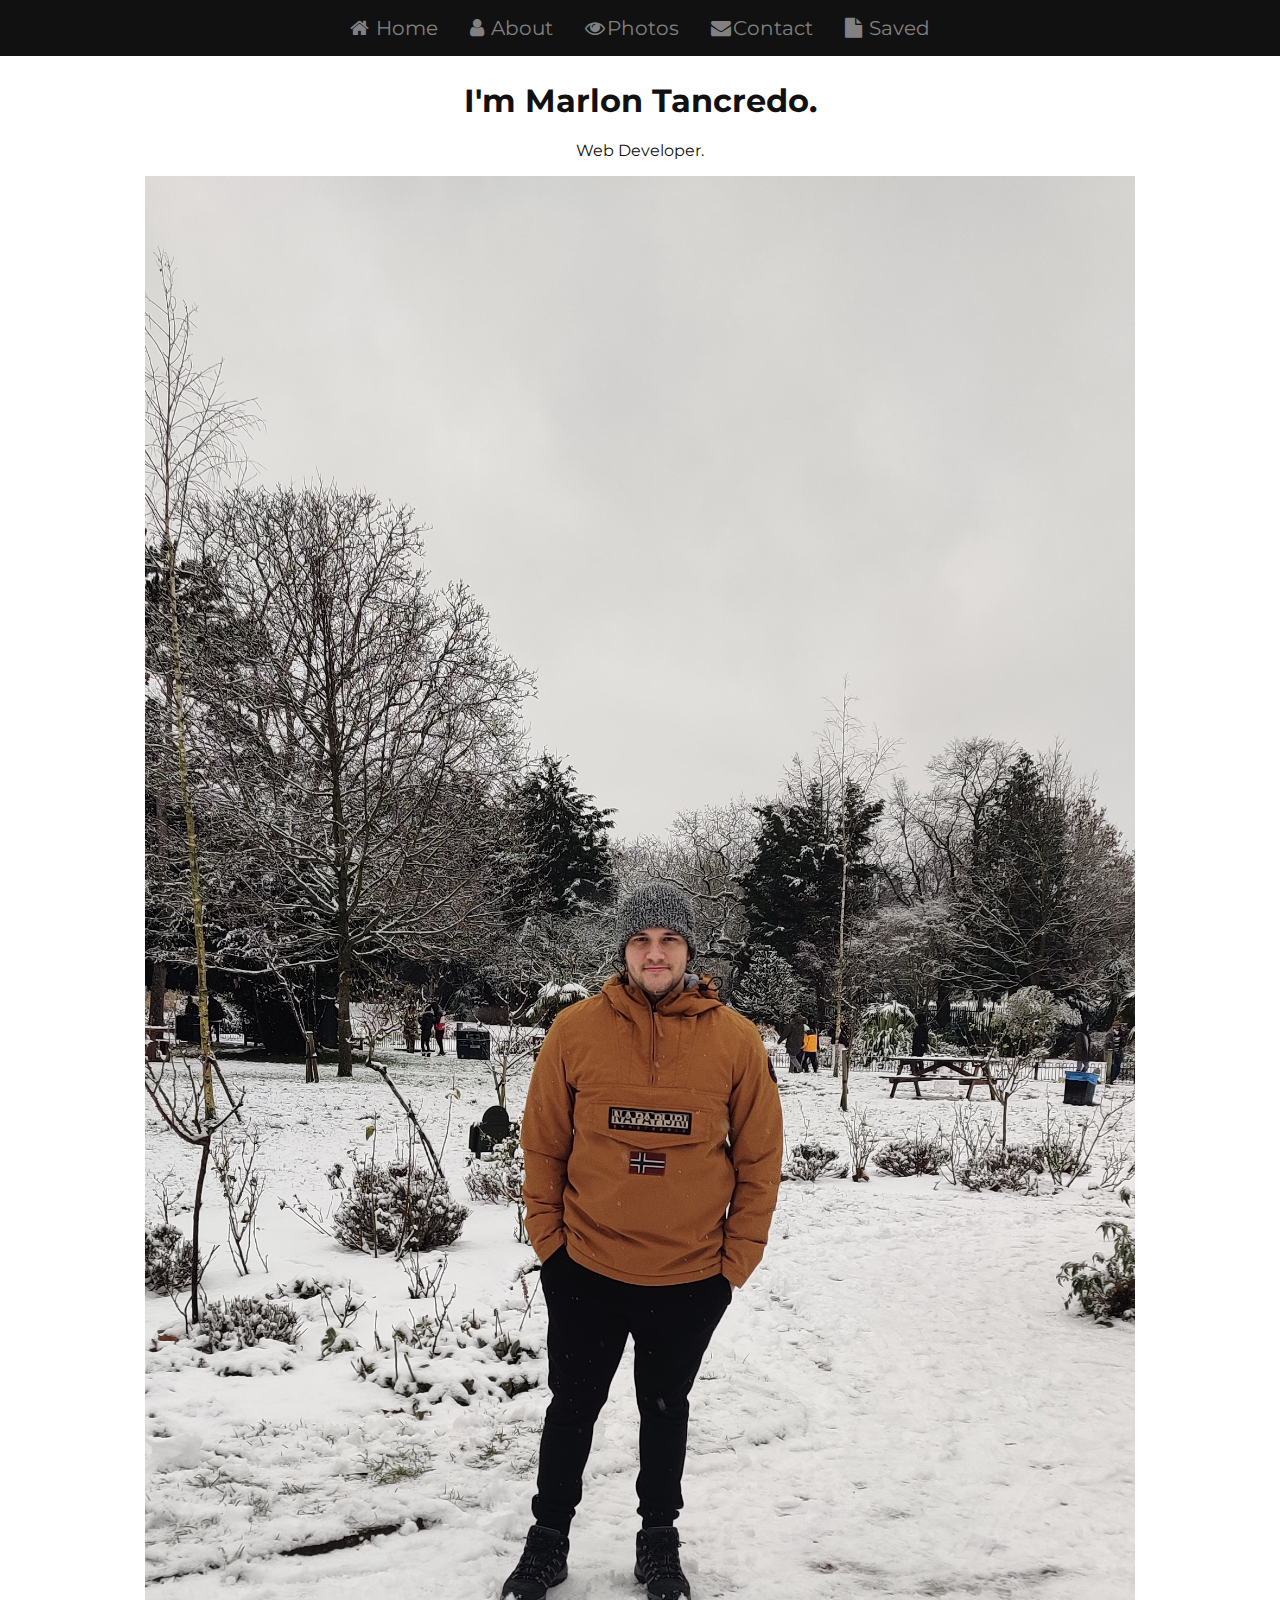
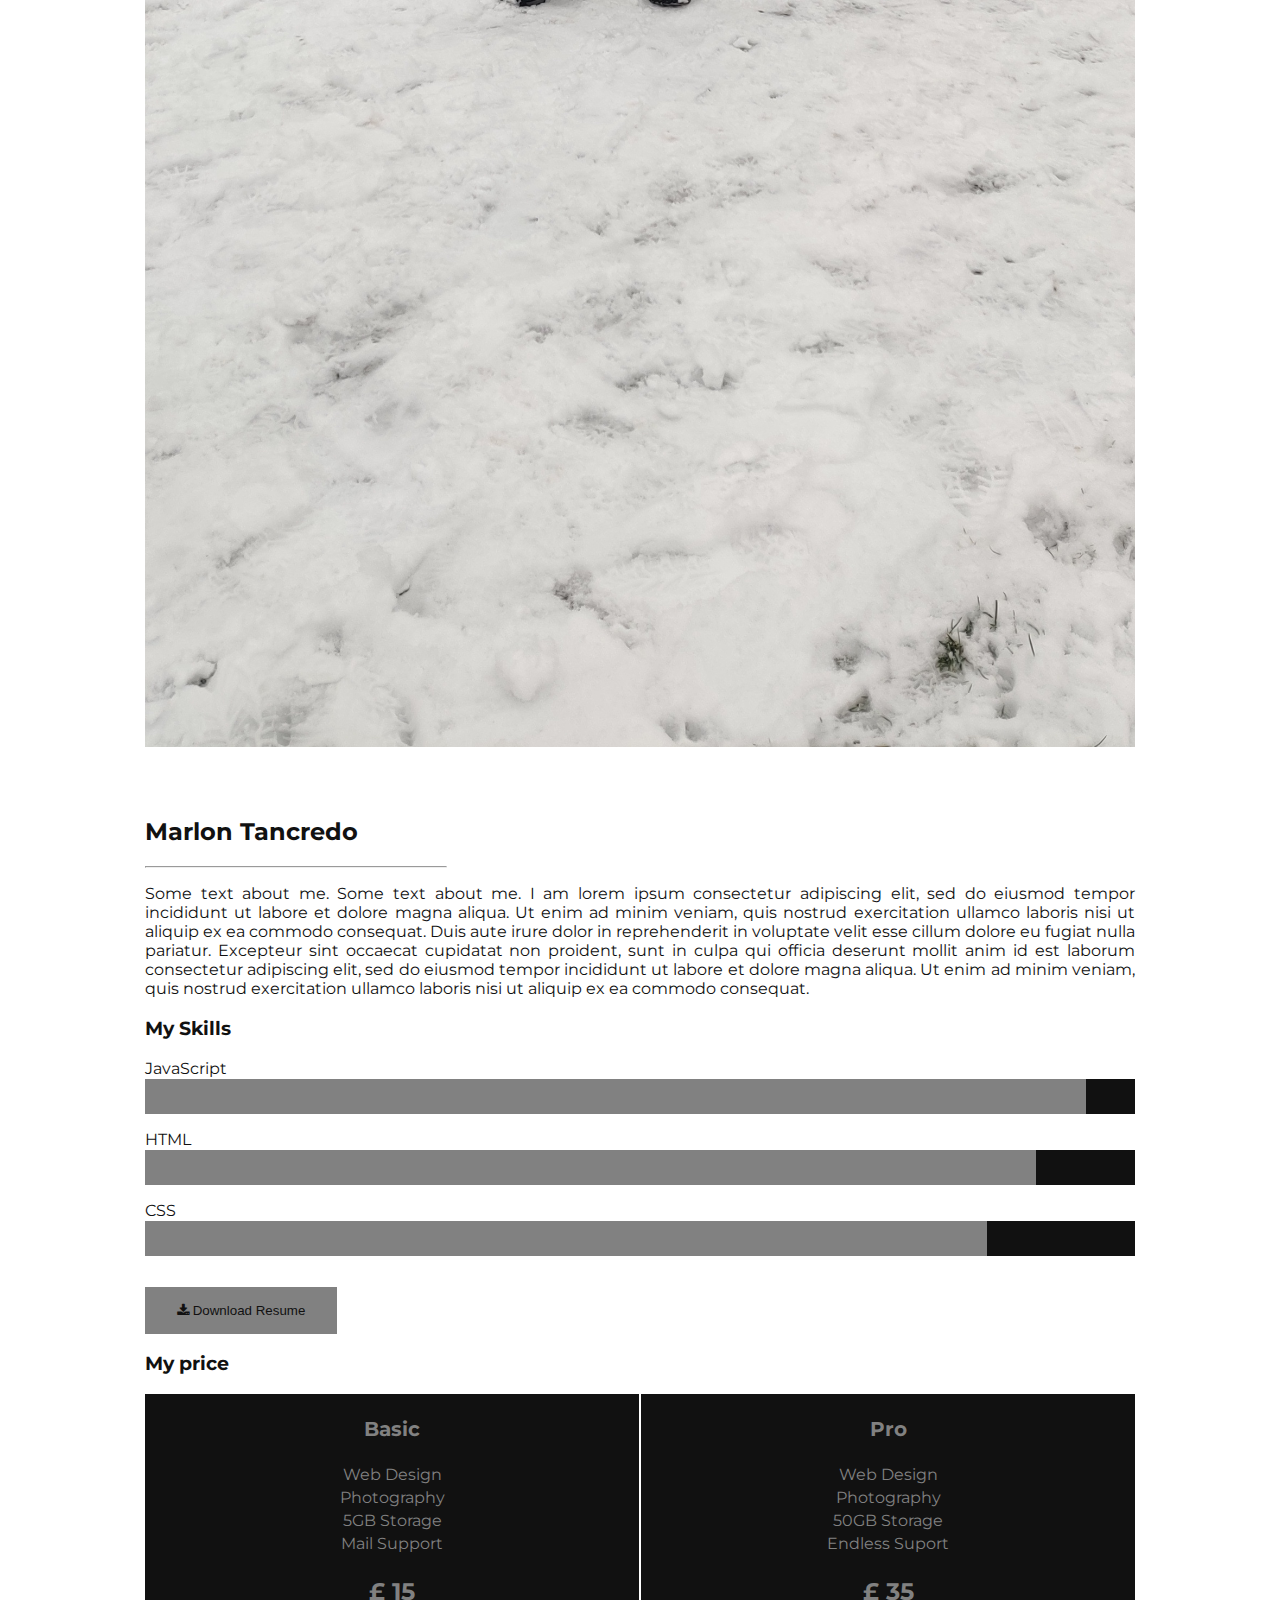
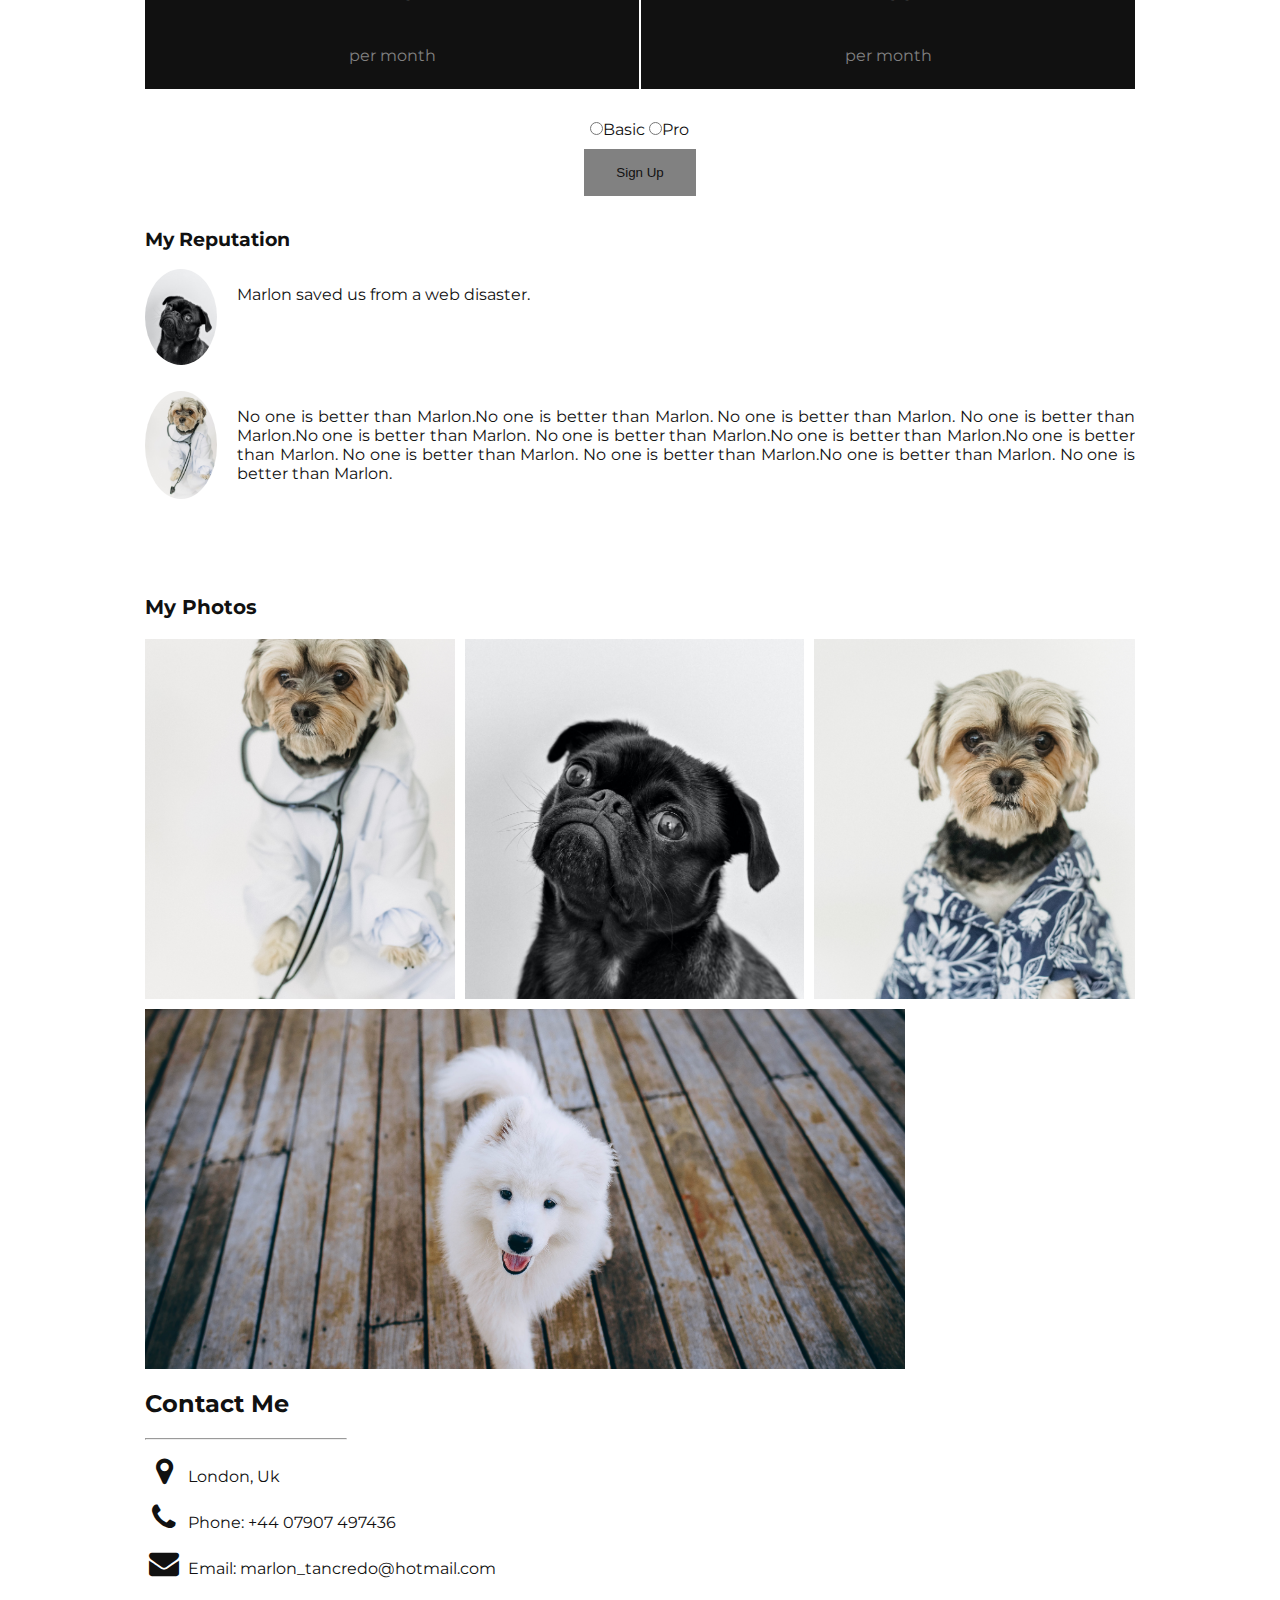
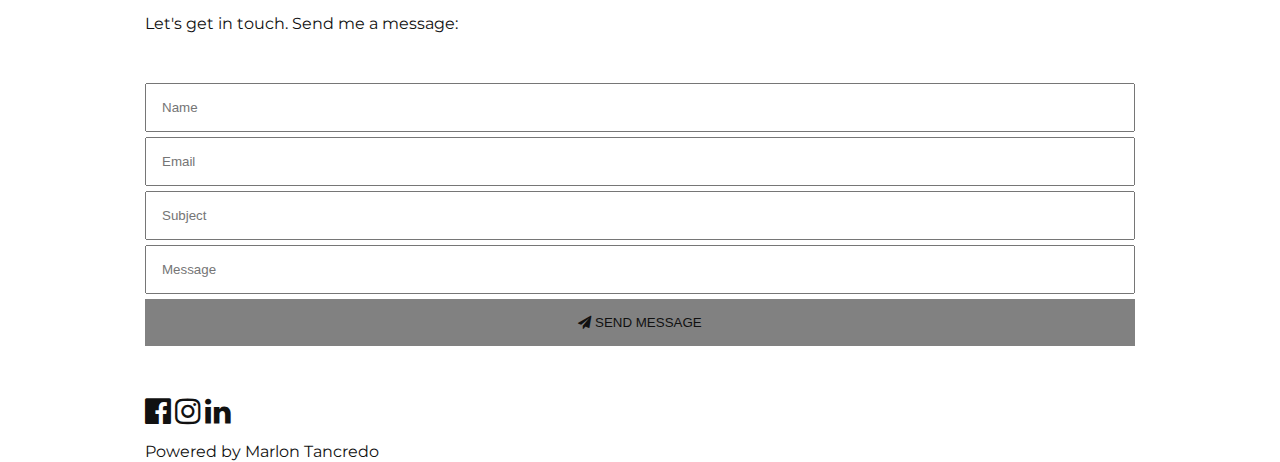
==== portfolio/pages/index.html @ 2046f6ae "organing project folders" ====
<!DOCTYPE html>
<html lang="en">
  <head>
    <title>Portifolio</title>
    <meta charset="UTF-8" />
    <meta name="viewport" content="width=device-width, initial-scale=1" />
    <link rel="stylesheet" href="../styles/styles.css" />
    <link
      rel="stylesheet"
      href="https://cdnjs.cloudflare.com/ajax/libs/font-awesome/4.7.0/css/font-awesome.min.css"
    />
  </head>
  <body class="dark-color">
    <!-- Nav Section -->
    <nav class="nav dark-background">
      <a class="grey-color" href="#"
        ><i class="fa fa-home"></i>
        Home
      </a>
      <a class="grey-color" href="#about"
        ><i class="fa fa-user"></i>
        About
      </a>
      <a class="grey-color" href="#photos"><i class="fa fa-eye"></i>Photos </a>
      <a class="grey-color" href="#contact"
        ><i class="fa fa-envelope"></i>Contact
      </a>
      <a class="grey-color" href="saved.html"
        ><i class="fa fa-file"></i>
        Saved
      </a>
    </nav>

    <!-- All aplication container -->
    <div class="container">
      <!-- Main content -->
      <div class="main" id="home">
        <!-- Header Section -->
        <header class="header">
          <h1 class="-font-size-h1">I'm Marlon Tancredo.</h1>
          <p>Web Developer.</p>
          <img src="../img/marlon.jpg" alt="marlon" />
        </header>

        <!-- About me Section -->
        <div id="about"></div>
        <div class="about">
          <h2 class="-font-size-h2">Marlon Tancredo</h2>
          <hr style="margin: 0; width: 300px" />
          <p>
            Some text about me. Some text about me. I am lorem ipsum consectetur
            adipiscing elit, sed do eiusmod tempor incididunt ut labore et
            dolore magna aliqua. Ut enim ad minim veniam, quis nostrud
            exercitation ullamco laboris nisi ut aliquip ex ea commodo
            consequat. Duis aute irure dolor in reprehenderit in voluptate velit
            esse cillum dolore eu fugiat nulla pariatur. Excepteur sint occaecat
            cupidatat non proident, sunt in culpa qui officia deserunt mollit
            anim id est laborum consectetur adipiscing elit, sed do eiusmod
            tempor incididunt ut labore et dolore magna aliqua. Ut enim ad minim
            veniam, quis nostrud exercitation ullamco laboris nisi ut aliquip ex
            ea commodo consequat.
          </p>

          <!-- My skills Section -->
          <div class="my-skills">
            <h3 class="-font-size-h3">My Skills</h3>
            <p>JavaScript</p>
            <div class="dark-background">
              <div
                class="grey-background"
                style="height: 35px; width: 95%"
              ></div>
            </div>
            <p>HTML</p>
            <div class="dark-background">
              <div
                class="grey-background"
                style="height: 35px; width: 90%"
              ></div>
            </div>
            <p>CSS</p>
            <div class="dark-background">
              <div
                class="grey-background"
                style="height: 35px; width: 85%"
              ></div>
            </div>
          </div>
          <div>
            <button class="button dark-grey-button">
              <i class="fa fa-download"></i> Download Resume
            </button>
          </div>
          <h3 class="-font-size-h3">My price</h3>

          <!-- My Price Section -->
          <div class="my-price-container">
            <table class="my-price dark-background grey-color">
              <tr>
                <td><h3 class="font-size-h3">Basic</h3></td>
              </tr>
              <tr>
                <td>Web Design</td>
              </tr>
              <tr>
                <td>Photography</td>
              </tr>
              <tr>
                <td>5GB Storage</td>
              </tr>
              <tr>
                <td>Mail Support</td>
              </tr>
              <tr>
                <td><h2 class="-font-size-h2">£ 15</h2></td>
              </tr>
              <tr>
                <td><p>per month</p></td>
              </tr>
            </table>
            <table class="my-price dark-background grey-color">
              <tr>
                <td><h3 h3 class="font-size-h3">Pro</h3></td>
              </tr>
              <tr>
                <td>Web Design</td>
              </tr>
              <tr>
                <td>Photography</td>
              </tr>
              <tr>
                <td>50GB Storage</td>
              </tr>
              <tr>
                <td>Endless Suport</td>
              </tr>
              <tr>
                <td><h2 class="-font-size-h2">£ 35</h2></td>
              </tr>
              <tr>
                <td><p>per month</p></td>
              </tr>
            </table>
          </div>
          <div class="form-container">
            <div>
              <form target="_blank" action="/action_page.php">
                <input type="radio" name="fav-language" /><label for="basic"
                  >Basic</label
                >
                <input type="radio" name="fav-language" /><label for="pro"
                  >Pro</label
                >
                <div>
                  <button class="button dark-grey-button" type="submit">
                    Sign Up
                  </button>
                </div>
              </form>
            </div>
          </div>

          <!-- My reputation Section -->
          <div class="my-reputation">
            <h3 class="-font-size-h3">My Reputation</h3>
            <div class="my-reputation-comments">
              <div>
                <img src="../img/pug.jpg" alt="dog" />
              </div>
              <div>
                <p>Marlon saved us from a web disaster.</p>
              </div>
            </div>
            <div class="my-reputation-comments">
              <div>
                <img src="../img/dog-doctor.jpg" alt="dog" />
              </div>
              <div>
                <p>
                  No one is better than Marlon.No one is better than Marlon. No
                  one is better than Marlon. No one is better than Marlon.No one
                  is better than Marlon. No one is better than Marlon.No one is
                  better than Marlon.No one is better than Marlon. No one is
                  better than Marlon. No one is better than Marlon.No one is
                  better than Marlon. No one is better than Marlon.
                </p>
              </div>
            </div>
          </div>

          <!-- Photos Section -->
          <div id="photos"></div>
          <div class="my-photos">
            <h3 class="font-size-h3">My Photos</h3>
            <ul>
              <li>
                <img src="../img/dog-doctor.jpg" alt="" />
              </li>
              <li>
                <img src="../img/pug.jpg" alt="" />
              </li>
              <li>
                <img src="../img/t-shirt-dog.jpg" alt="" />
              </li>
              <li>
                <img src="../img/white-dog.jpg" alt="" />
              </li>
              <li>
                <img src="../img/birthday-dog.jpg" alt="" />
              </li>
            </ul>
          </div>

          <!-- Contact Section -->
          <div id="contact">
            <h2 class="-font-size-h2">Contact Me</h2>
            <hr style="margin: 0; width: 200px" />
            <div>
              <p>
                <i class="fa fa-map-marker fa-fw" id="location"></i>
                London, Uk
              </p>
              <p>
                <i class="fa fa-phone fa-fw" id="phone"></i>
                Phone: +44 07907 497436
              </p>
              <p>
                <i class="fa fa-envelope fa-fw" id="email"> </i>
                Email: marlon_tancredo@hotmail.com
              </p>
            </div>
            <br />
            <p>Let's get in touch. Send me a message:</p>

            <!-- Form Contact Section -->
            <form
              class="contact-form"
              action="/action_page.php"
              target="_blank"
            >
              <input type="text" placeholder="Name" required name="Name" />

              <input type="text" placeholder="Email" required name="Email" />

              <input
                type="text"
                placeholder="Subject"
                required
                name="Subject"
              />

              <input
                type="text"
                placeholder="Message"
                required
                name="Message"
              />
              <button class="button dark-grey-button" type="submit">
                <i class="fa fa-paper-plane"></i> SEND MESSAGE
              </button>
            </form>
          </div>

          <!-- Footer -->
          <footer>
            <a
              target="_blank"
              class="dark-color"
              href="https://www.facebook.com/marlon.tancredo.juliana.arimura/"
              ><i class="fa fa-facebook-official" id="facebook"></i
            ></a>
            <a
              target="_blank"
              class="dark-color"
              href="https://www.instagram.com/marlontancredo/?hl=en"
              ><i class="fa fa-instagram" id="instagram"></i
            ></a>
            <a
              target="_blank"
              class="dark-color"
              href="https://www.linkedin.com/in/daks-marlon-tancredo-15a740145/"
              ><i class="fa fa-linkedin" id="linkedin"></i
            ></a>
            <!-- <i class="fa fa-snapchat "></i> -->
            <!-- <i class="fa fa-pinterest-p "></i> -->
            <!-- <i class="fa fa-twitter "></i> -->
            <p>
              Powered by
              <a
                class="dark"
                href="https://github.com/MarlonTancredo"
                target="_blank"
                >Marlon Tancredo</a
              >
            </p>
          </footer>
        </div>
      </div>
    </div>
    <script type="text/javascript" src="./main.js"></script>
  </body>
</html>
---- portfolio/styles/styles.css ----
@import url("https://fonts.googleapis.com/css?family=Montserrat"); /*Use this for font-family*/

body {
  font-family: "Montserrat", sans-serif;
  margin: 0;
}

ul {
  list-style-type: none;
  padding-left: 0;
}

a {
  text-decoration: none;
}

/*Media query*/
@media only screen and (max-width: 630px) {
  .grey-color i {
    display: none;
  }
}

/* Font sizes*/

.font-size-h1 {
  font-size: 64px;
}

.font-size-h2 {
  font-size: 32px;
}

.font-size-h3 {
  font-size: 20px;
}

/* Styled button*/

.button {
  border: none;
  padding: 16px 32px;
  margin-top: 30px;
}

/* Container of all aplication*/

.container {
  display: flex;
  flex-direction: column;
  max-width: 1000px;
  margin-left: auto;
  margin-right: auto;
}

/* Main content*/

.main {
  display: flex;
  flex-direction: column;
  max-width: 1000px;
  margin-left: 5px;
  margin-right: 5px;
}

/*Nav*/

.nav {
  display: flex;
  flex-direction: row;
  width: 100%;
  position: fixed;
  top: 0;
  padding-top: 10px;
  padding-bottom: 10px;
  justify-content: center;
}

.nav a {
  margin-right: 10px;
  margin-left: 10px;
  padding: 6px 6px 6px 6px;
  text-decoration: none;
  font-size: 20px;
}

.nav i {
  margin-right: 2px;
}

/*Header*/

.header {
  margin-top: 60px;
  display: flex;
  flex-direction: column;
  width: auto;
  text-align: center;
}

.header h1 {
  margin-bottom: 5px;
  margin-left: auto;
  margin-right: auto;
}

.header img {
  height: auto;
  max-width: 100%;
}

/*About*/

.about {
  margin-top: 50px;
  max-width: auto;
}

.about p {
  text-align: justify;
  margin-bottom: 1px;
}

.about div {
  margin-bottom: 1px;
}

/*My price*/

.my-price-container {
  justify-content: center;
  max-width: 1000px;
  display: flex;
  flex-direction: row;
  gap: 2px;
  text-align: center;
  padding-bottom: 10px;
}

.my-price {
  width: 50%;
  text-align: center;
  justify-content: center;
  padding-bottom: 20px;
}

.my-price p {
  text-align: center;
}

/*Form*/

.form-container {
  display: flex;
  flex-direction: row;
  justify-content: center;
  text-align: center;
  padding-top: 20px;
}

.form-container button {
  margin: 10px;
}

.form-container input {
  margin: 0;
}

/* My reputaion*/

.my-reputation {
  margin-right: auto;
  margin-left: auto;
  display: flex;
  flex-direction: column;
}

.my-reputation-comments {
  max-width: 1000px;
  display: flex;
  flex-direction: row;
  text-align: justify;
}

.my-reputation img {
  width: 8vh;
  border-radius: 50%;
  margin-right: 20px;
  margin-bottom: 20px;
}

.my-reputation p {
  max-height: 80px;
  overflow: hidden;
}

/* My photos*/

.my-photos {
  margin-top: 70px;
  margin-left: auto;
  margin-right: auto;
  max-width: 1000px;
}

.my-photos ul {
  display: flex;
  flex-wrap: wrap;
  gap: 10px 10px;
}

.my-photos li {
  height: 40vh;
  flex-grow: 1;
}

.my-photos img {
  max-height: 100%;
  min-width: 100%;
  object-fit: cover;
  vertical-align: bottom;
}

/*Contact*/

.contact {
  margin-left: auto;
  margin-right: auto;
}

.contact div {
  max-width: 1000px;
}

.contact-form {
  max-width: 1000px;
  display: flex;
  flex-direction: column;
  margin-top: 50px;
  margin-bottom: 50px;
}

.contact-form input {
  padding: 15px;
  margin-bottom: 5px;
}

.contact-form button {
  margin-top: 0px;
}

/* Sizes */

#phone {
  font-size: 30px;
}

#location {
  font-size: 30px;
}

#email {
  font-size: 30px;
}

#facebook {
  font-size: 30px;
  cursor: pointer;
}

#instagram {
  font-size: 30px;
}

#linkedin {
  font-size: 30px;
}

/* Colors*/

.nav a:hover {
  color: #818181ae;
}

.dark-grey-button {
  color: #111;
  background-color: #818181;
}

.dark-grey-button:hover {
  background-color: #818181ae;
  cursor: pointer;
}

.dark-background {
  background-color: #111;
}

.grey-background {
  background-color: #818181;
}

.dark-color {
  color: #111;
}

.grey-color {
  color: #818181;
}

.dark {
  color: #111;
}

.dark:hover {
  color: #818181;
}
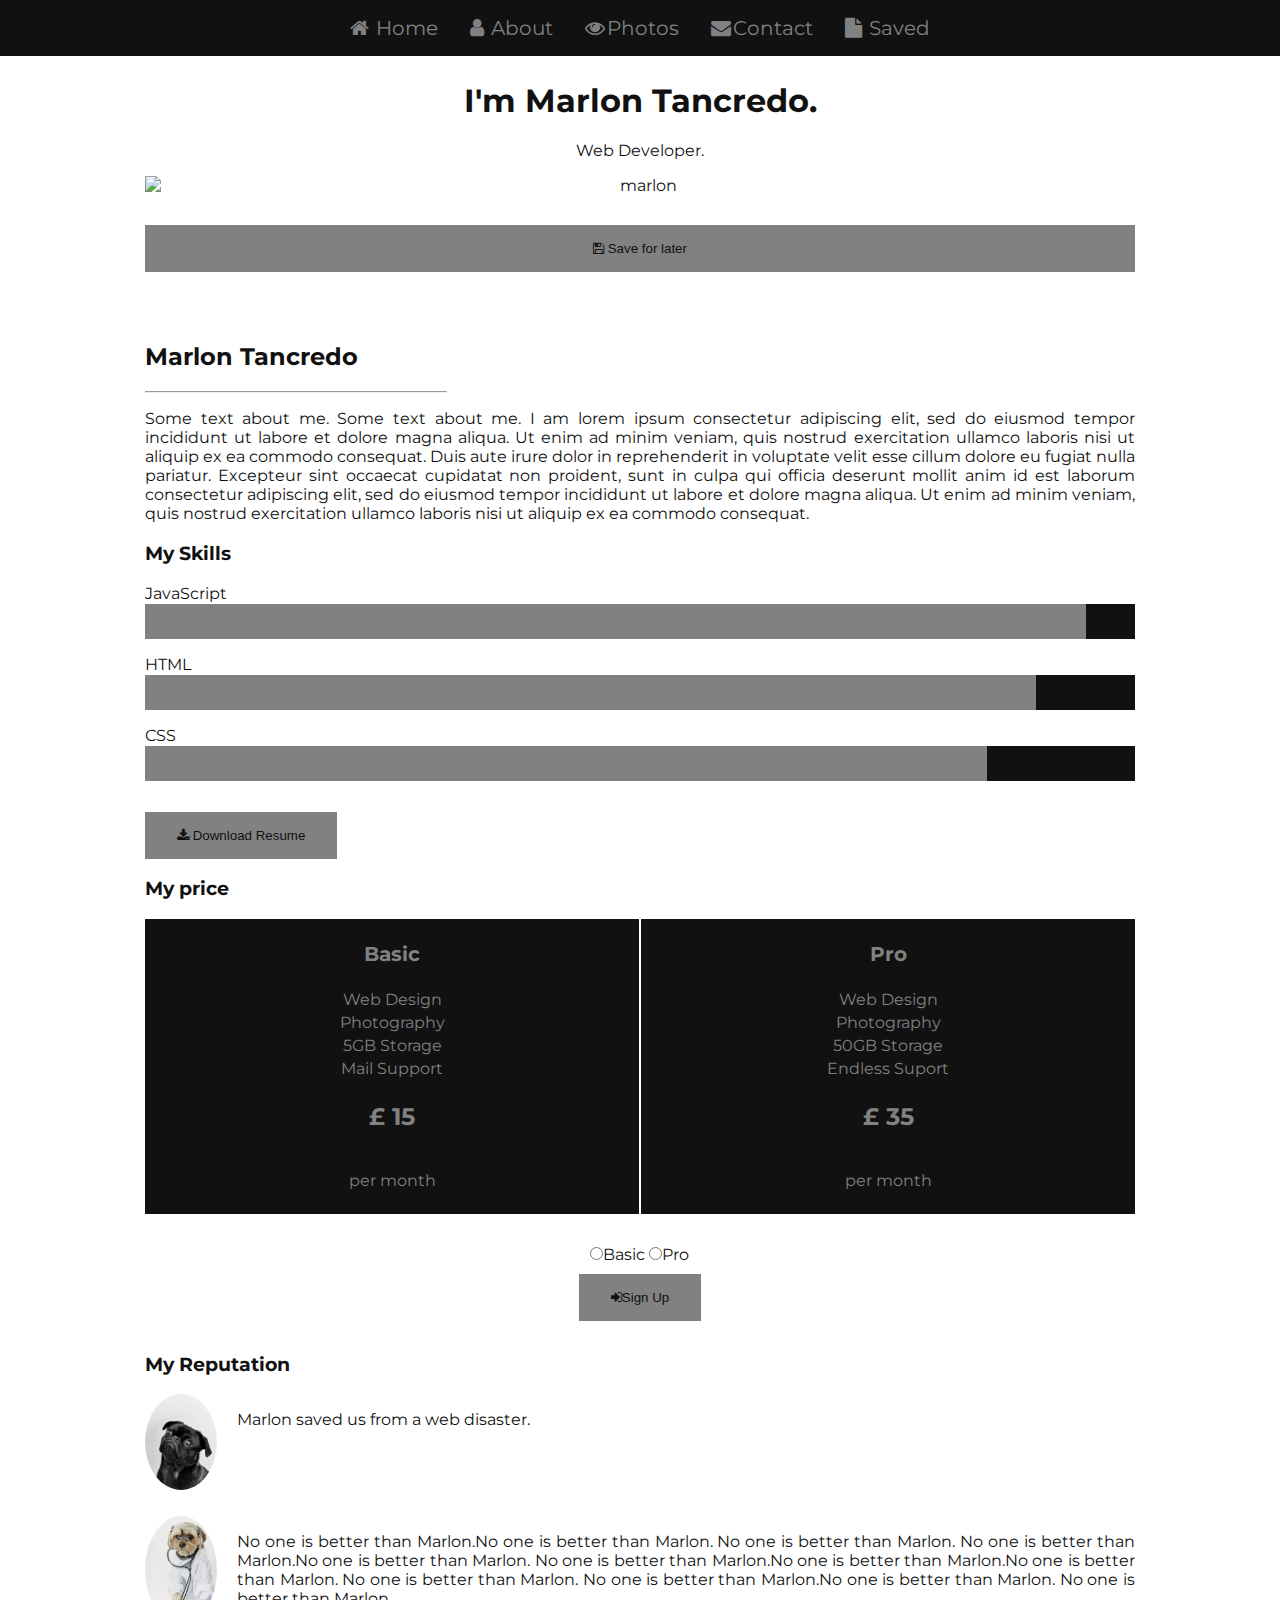
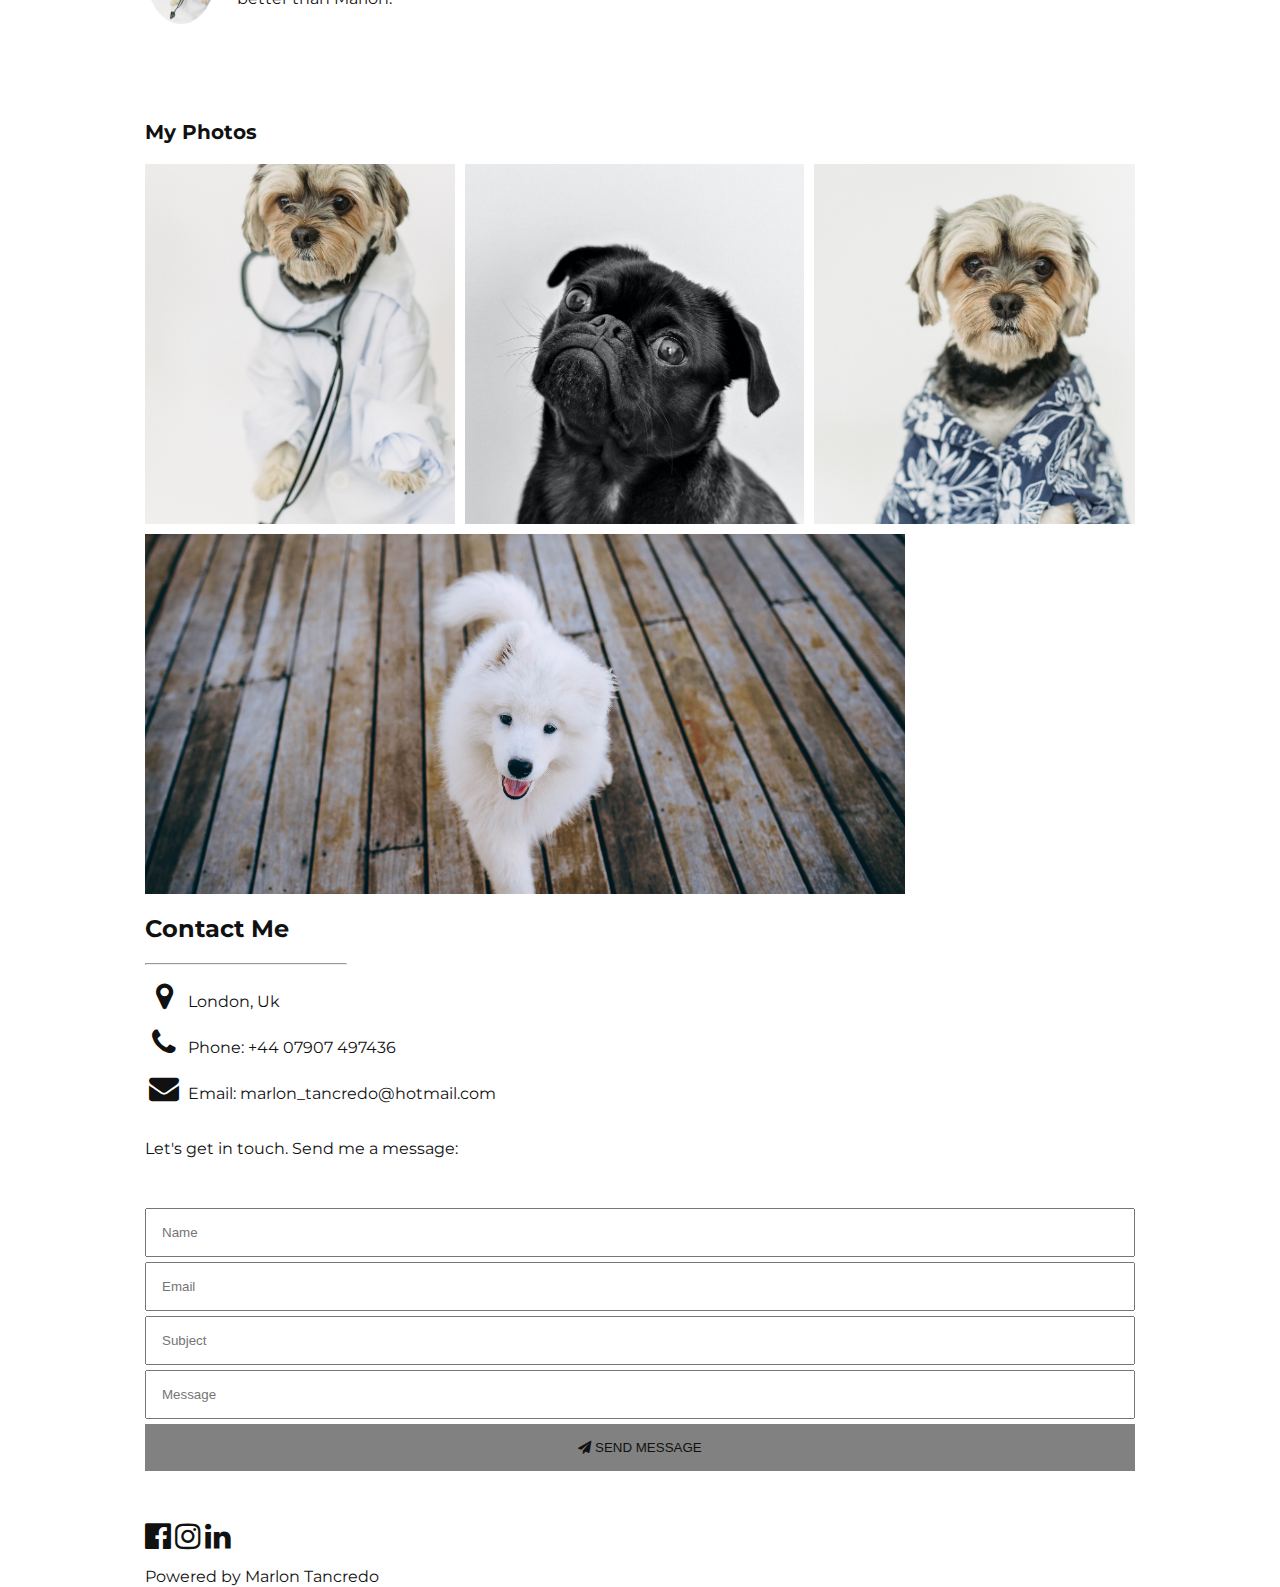
==== commit 57cd6bad: "creating new page for saved items" ====
--- a/portfolio/pages/index.html
+++ b/portfolio/pages/index.html
@@ -39,8 +39,19 @@
         <header class="header">
           <h1 class="-font-size-h1">I'm Marlon Tancredo.</h1>
           <p>Web Developer.</p>
-          <img src="../img/marlon.jpg" alt="marlon" />
+          <img
+            id="marlon-image"
+            src="http://127.0.0.1:5500/portfolio/img/marlon.jpg"
+            alt="marlon"
+          />
         </header>
+        <button
+          id="save-marlon-image"
+          class="button dark-grey-button"
+          onclick="saveMarlonPicture()"
+        >
+          <i class="fa fa-floppy-o"></i> Save for later
+        </button>
 
         <!-- About me Section -->
         <div id="about"></div>
@@ -153,7 +164,7 @@
                 >
                 <div>
                   <button class="button dark-grey-button" type="submit">
-                    Sign Up
+                    <i class="fa fa-sign-in"></i>Sign Up
                   </button>
                 </div>
               </form>
@@ -297,6 +308,6 @@
         </div>
       </div>
     </div>
-    <script type="text/javascript" src="./main.js"></script>
+    <script type="text/javascript" src="../index.js"></script>
   </body>
 </html>
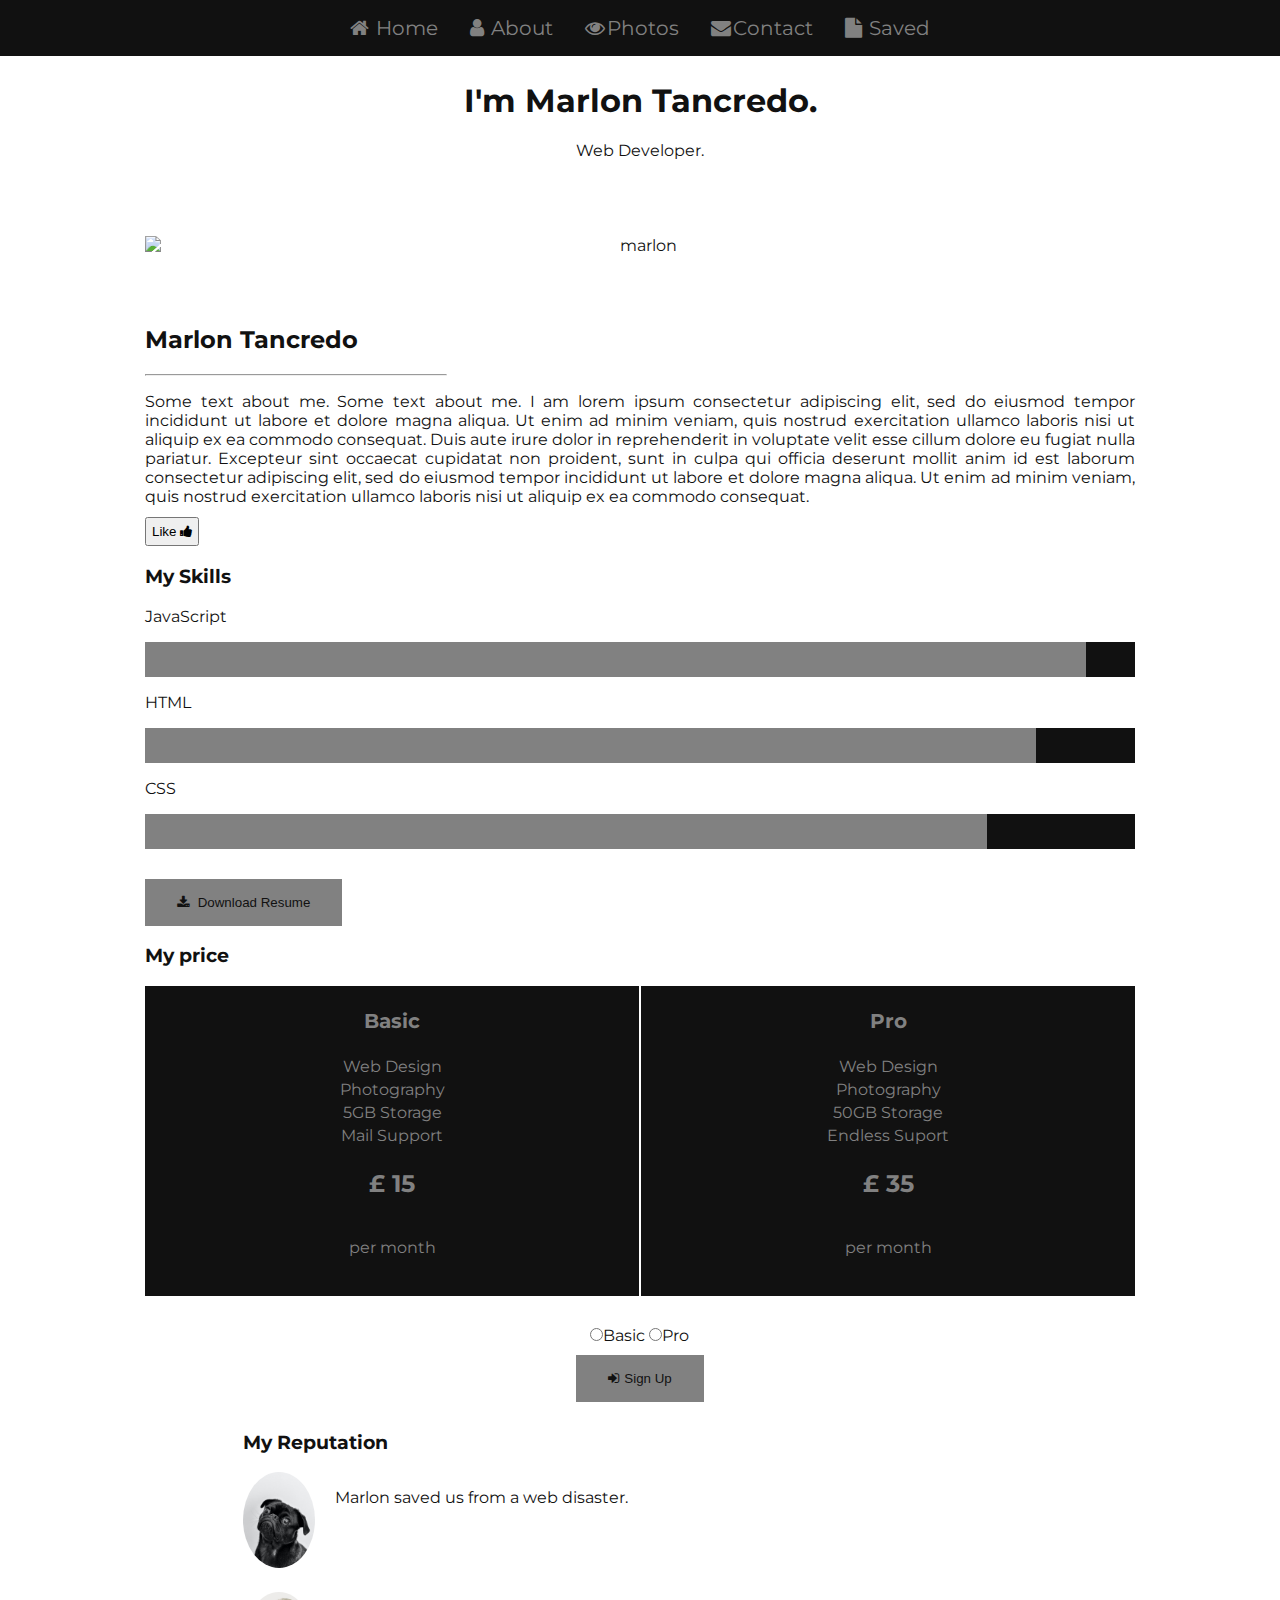
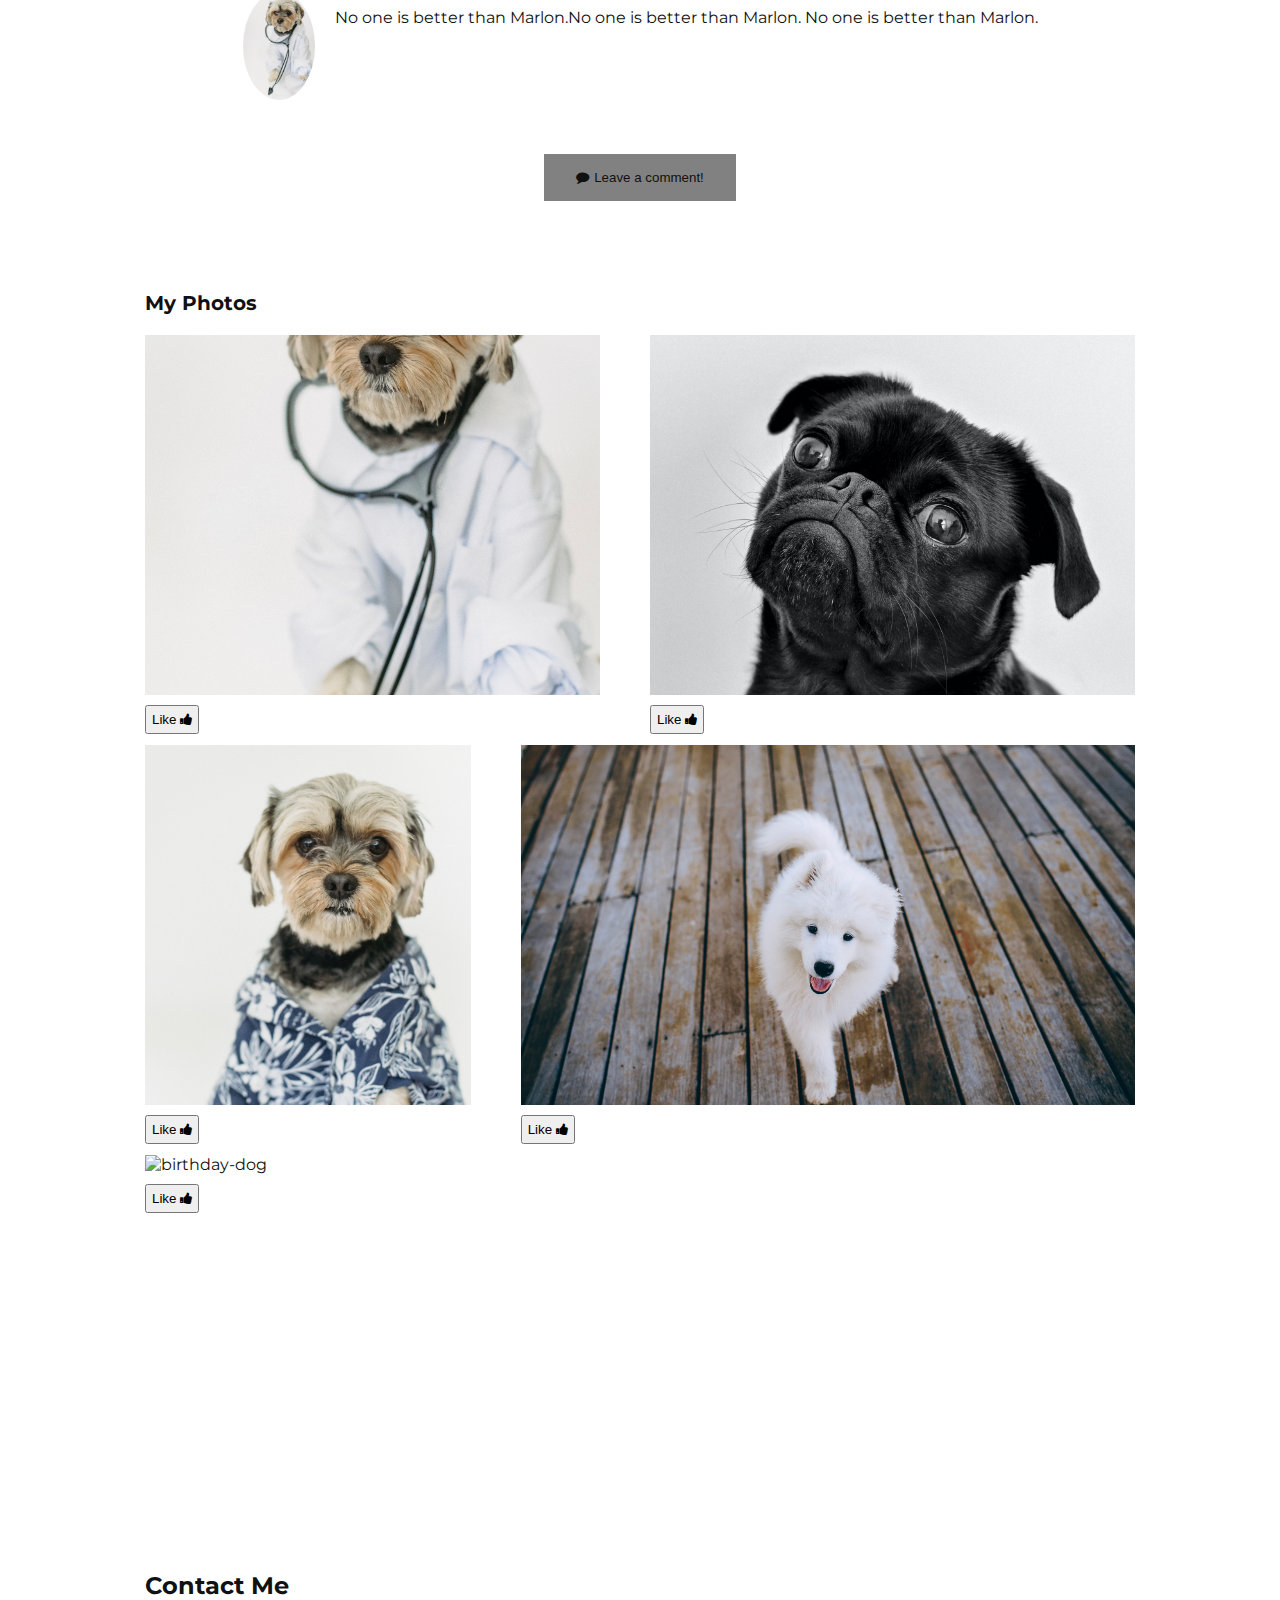
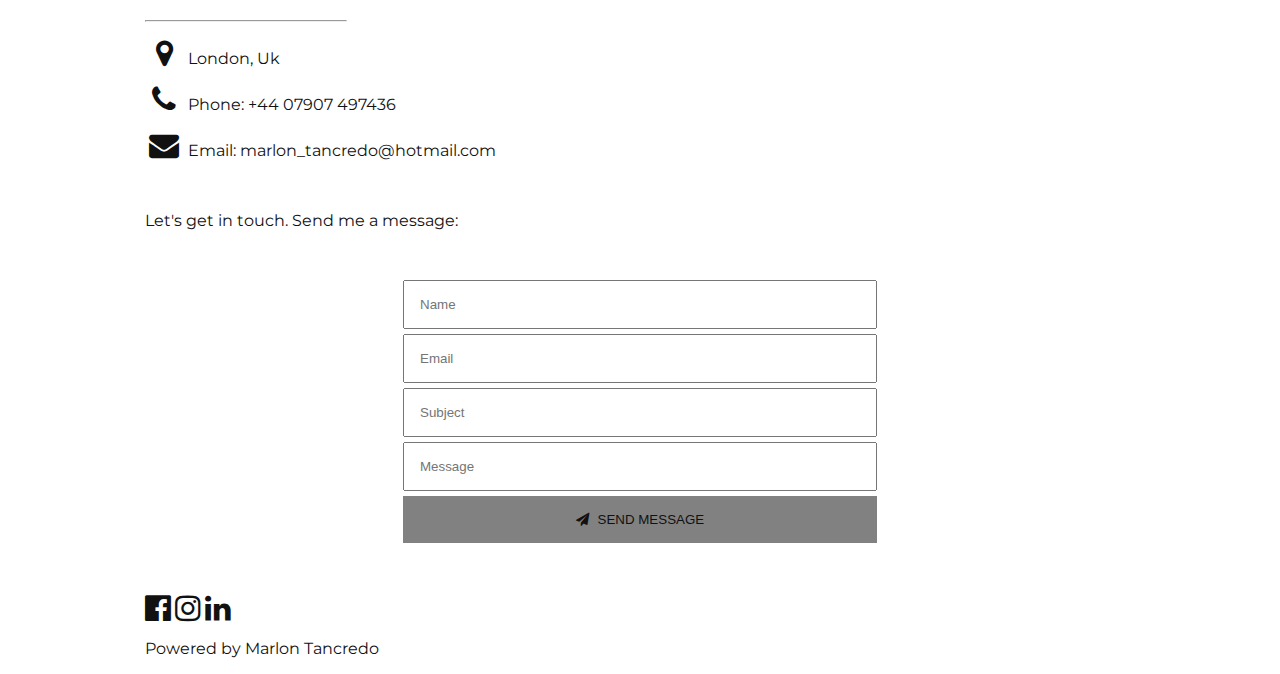
==== commit 7c892fd0: "Changing project" ====
--- a/portfolio/pages/index.html
+++ b/portfolio/pages/index.html
@@ -4,11 +4,7 @@
     <title>Portifolio</title>
     <meta charset="UTF-8" />
     <meta name="viewport" content="width=device-width, initial-scale=1" />
-    <link rel="stylesheet" href="../styles/styles.css" />
-    <link
-      rel="stylesheet"
-      href="https://cdnjs.cloudflare.com/ajax/libs/font-awesome/4.7.0/css/font-awesome.min.css"
-    />
+    <link rel="stylesheet" href="../styles/index-styles.css" />
   </head>
   <body class="dark-color">
     <!-- Nav Section -->
@@ -40,25 +36,23 @@
           <h1 class="-font-size-h1">I'm Marlon Tancredo.</h1>
           <p>Web Developer.</p>
           <img
-            id="marlon-image"
+            class="header img"
+            id="header-image"
             src="http://127.0.0.1:5500/portfolio/img/marlon.jpg"
             alt="marlon"
+            onclick="saveForLater(this.id, this.src)"
           />
         </header>
-        <button
-          id="save-marlon-image"
-          class="button dark-grey-button"
-          onclick="saveMarlonPicture()"
-        >
-          <i class="fa fa-floppy-o"></i> Save for later
-        </button>
 
         <!-- About me Section -->
         <div id="about"></div>
         <div class="about">
           <h2 class="-font-size-h2">Marlon Tancredo</h2>
           <hr style="margin: 0; width: 300px" />
-          <p>
+          <p
+            id="about-me-paragraph"
+            onclick="saveForLater(this.id, this.innerHTML)"
+          >
             Some text about me. Some text about me. I am lorem ipsum consectetur
             adipiscing elit, sed do eiusmod tempor incididunt ut labore et
             dolore magna aliqua. Ut enim ad minim veniam, quis nostrud
@@ -71,243 +65,285 @@
             veniam, quis nostrud exercitation ullamco laboris nisi ut aliquip ex
             ea commodo consequat.
           </p>
-
-          <!-- My skills Section -->
-          <div class="my-skills">
-            <h3 class="-font-size-h3">My Skills</h3>
-            <p>JavaScript</p>
-            <div class="dark-background">
-              <div
-                class="grey-background"
-                style="height: 35px; width: 95%"
-              ></div>
+          <button class="like-button" onclick="likeButton()">
+            Like <i class="fa fa-thumbs-up"></i>
+          </button>
+        </div>
+        <!-- My skills Section -->
+        <div class="my-skills">
+          <h3 class="-font-size-h3">My Skills</h3>
+          <p>JavaScript</p>
+          <div class="dark-background">
+            <div class="grey-background" style="height: 35px; width: 95%"></div>
+          </div>
+          <p>HTML</p>
+          <div class="dark-background">
+            <div class="grey-background" style="height: 35px; width: 90%"></div>
+          </div>
+          <p>CSS</p>
+          <div class="dark-background">
+            <div class="grey-background" style="height: 35px; width: 85%"></div>
+          </div>
+        </div>
+        <div>
+          <a href="../doc/daksMarlonTancredoCV.pdf" download="MarlonCV"
+            ><button class="button dark-grey-button">
+              <i class="fa fa-download"></i> Download Resume
+            </button></a
+          >
+        </div>
+
+        <h3 class="-font-size-h3">My price</h3>
+
+        <!-- My Price Section -->
+        <div class="my-price-container">
+          <table class="my-price dark-background grey-color">
+            <tr>
+              <td><h3 class="font-size-h3">Basic</h3></td>
+            </tr>
+            <tr>
+              <td>Web Design</td>
+            </tr>
+            <tr>
+              <td>Photography</td>
+            </tr>
+            <tr>
+              <td>5GB Storage</td>
+            </tr>
+            <tr>
+              <td>Mail Support</td>
+            </tr>
+            <tr>
+              <td><h2 class="-font-size-h2">£ 15</h2></td>
+            </tr>
+            <tr>
+              <td><p>per month</p></td>
+            </tr>
+          </table>
+          <table class="my-price dark-background grey-color">
+            <tr>
+              <td><h3 h3 class="font-size-h3">Pro</h3></td>
+            </tr>
+            <tr>
+              <td>Web Design</td>
+            </tr>
+            <tr>
+              <td>Photography</td>
+            </tr>
+            <tr>
+              <td>50GB Storage</td>
+            </tr>
+            <tr>
+              <td>Endless Suport</td>
+            </tr>
+            <tr>
+              <td><h2 class="-font-size-h2">£ 35</h2></td>
+            </tr>
+            <tr>
+              <td><p>per month</p></td>
+            </tr>
+          </table>
+        </div>
+        <div class="form-container">
+          <div>
+            <form>
+              <input
+                id="Basic"
+                type="radio"
+                name="fav-language"
+                onchange="formSelected(this.id)"
+              /><label>Basic</label>
+              <input
+                id="Pro"
+                type="radio"
+                name="fav-language"
+                onchange="formSelected(this.id)"
+              /><label>Pro</label>
+              <div>
+                <button
+                  class="button dark-grey-button"
+                  onclick="signUpButton()"
+                >
+                  <i class="fa fa-sign-in"></i>Sign Up
+                </button>
+              </div>
+            </form>
+          </div>
+        </div>
+
+        <!-- My reputation Section -->
+        <div id="my-reputation" class="my-reputation">
+          <h3 class="-font-size-h3">My Reputation</h3>
+          <div class="my-reputation-comments">
+            <div>
+              <img src="../img/pug.jpg" alt="dog" />
             </div>
-            <p>HTML</p>
-            <div class="dark-background">
-              <div
-                class="grey-background"
-                style="height: 35px; width: 90%"
-              ></div>
+            <div>
+              <p>Marlon saved us from a web disaster.</p>
             </div>
-            <p>CSS</p>
-            <div class="dark-background">
-              <div
-                class="grey-background"
-                style="height: 35px; width: 85%"
-              ></div>
+          </div>
+          <div class="my-reputation-comments">
+            <div>
+              <img src="../img/dog-doctor.jpg" alt="dog" />
             </div>
-          </div>
-          <div>
-            <button class="button dark-grey-button">
-              <i class="fa fa-download"></i> Download Resume
-            </button>
-          </div>
-          <h3 class="-font-size-h3">My price</h3>
-
-          <!-- My Price Section -->
-          <div class="my-price-container">
-            <table class="my-price dark-background grey-color">
-              <tr>
-                <td><h3 class="font-size-h3">Basic</h3></td>
-              </tr>
-              <tr>
-                <td>Web Design</td>
-              </tr>
-              <tr>
-                <td>Photography</td>
-              </tr>
-              <tr>
-                <td>5GB Storage</td>
-              </tr>
-              <tr>
-                <td>Mail Support</td>
-              </tr>
-              <tr>
-                <td><h2 class="-font-size-h2">£ 15</h2></td>
-              </tr>
-              <tr>
-                <td><p>per month</p></td>
-              </tr>
-            </table>
-            <table class="my-price dark-background grey-color">
-              <tr>
-                <td><h3 h3 class="font-size-h3">Pro</h3></td>
-              </tr>
-              <tr>
-                <td>Web Design</td>
-              </tr>
-              <tr>
-                <td>Photography</td>
-              </tr>
-              <tr>
-                <td>50GB Storage</td>
-              </tr>
-              <tr>
-                <td>Endless Suport</td>
-              </tr>
-              <tr>
-                <td><h2 class="-font-size-h2">£ 35</h2></td>
-              </tr>
-              <tr>
-                <td><p>per month</p></td>
-              </tr>
-            </table>
-          </div>
-          <div class="form-container">
-            <div>
-              <form target="_blank" action="/action_page.php">
-                <input type="radio" name="fav-language" /><label for="basic"
-                  >Basic</label
-                >
-                <input type="radio" name="fav-language" /><label for="pro"
-                  >Pro</label
-                >
-                <div>
-                  <button class="button dark-grey-button" type="submit">
-                    <i class="fa fa-sign-in"></i>Sign Up
-                  </button>
-                </div>
-              </form>
-            </div>
-          </div>
-
-          <!-- My reputation Section -->
-          <div class="my-reputation">
-            <h3 class="-font-size-h3">My Reputation</h3>
-            <div class="my-reputation-comments">
-              <div>
-                <img src="../img/pug.jpg" alt="dog" />
-              </div>
-              <div>
-                <p>Marlon saved us from a web disaster.</p>
-              </div>
-            </div>
-            <div class="my-reputation-comments">
-              <div>
-                <img src="../img/dog-doctor.jpg" alt="dog" />
-              </div>
-              <div>
-                <p>
-                  No one is better than Marlon.No one is better than Marlon. No
-                  one is better than Marlon. No one is better than Marlon.No one
-                  is better than Marlon. No one is better than Marlon.No one is
-                  better than Marlon.No one is better than Marlon. No one is
-                  better than Marlon. No one is better than Marlon.No one is
-                  better than Marlon. No one is better than Marlon.
-                </p>
-              </div>
-            </div>
-          </div>
-
-          <!-- Photos Section -->
-          <div id="photos"></div>
-          <div class="my-photos">
-            <h3 class="font-size-h3">My Photos</h3>
-            <ul>
-              <li>
-                <img src="../img/dog-doctor.jpg" alt="" />
-              </li>
-              <li>
-                <img src="../img/pug.jpg" alt="" />
-              </li>
-              <li>
-                <img src="../img/t-shirt-dog.jpg" alt="" />
-              </li>
-              <li>
-                <img src="../img/white-dog.jpg" alt="" />
-              </li>
-              <li>
-                <img src="../img/birthday-dog.jpg" alt="" />
-              </li>
-            </ul>
-          </div>
-
-          <!-- Contact Section -->
-          <div id="contact">
-            <h2 class="-font-size-h2">Contact Me</h2>
-            <hr style="margin: 0; width: 200px" />
             <div>
               <p>
-                <i class="fa fa-map-marker fa-fw" id="location"></i>
-                London, Uk
-              </p>
-              <p>
-                <i class="fa fa-phone fa-fw" id="phone"></i>
-                Phone: +44 07907 497436
-              </p>
-              <p>
-                <i class="fa fa-envelope fa-fw" id="email"> </i>
-                Email: marlon_tancredo@hotmail.com
+                No one is better than Marlon.No one is better than Marlon. No
+                one is better than Marlon.
               </p>
             </div>
-            <br />
-            <p>Let's get in touch. Send me a message:</p>
-
-            <!-- Form Contact Section -->
-            <form
-              class="contact-form"
-              action="/action_page.php"
+          </div>
+        </div>
+        <button class="button dark-grey-button" onclick="leaveAComment()">
+          <i class="fa fa-comment" aria-hidden="true"></i>Leave a comment!
+        </button>
+
+        <!-- Photos Section -->
+        <div id="photos"></div>
+        <div class="my-photos">
+          <h3 class="font-size-h3">My Photos</h3>
+          <ul>
+            <li>
+              <img
+                class="img"
+                id="my-photos-1"
+                src="../img/dog-doctor.jpg"
+                alt="doctor"
+                onclick="saveForLater(this.id, this.src)"
+              />
+              <button class="like-button" onclick="likeButton()">
+                Like <i class="fa fa-thumbs-up"></i>
+              </button>
+            </li>
+            <li>
+              <img
+                id="my-photos-2"
+                src="../img/pug.jpg"
+                alt="pug"
+                onclick="saveForLater(this.id, this.src)"
+              />
+              <button class="like-button" onclick="likeButton()">
+                Like <i class="fa fa-thumbs-up"></i>
+              </button>
+            </li>
+            <li>
+              <img
+                id="my-photos-3"
+                src="../img/t-shirt-dog.jpg"
+                alt="t-shirt-dog"
+                onclick="saveForLater(this.id, this.src)"
+              />
+              <button class="like-button" onclick="likeButton()">
+                Like <i class="fa fa-thumbs-up"></i>
+              </button>
+            </li>
+            <li>
+              <img
+                id="my-photos-4"
+                src="../img/white-dog.jpg"
+                alt="white-dog"
+                onclick="saveForLater(this.id, this.src)"
+              />
+              <button class="like-button" onclick="likeButton()">
+                Like <i class="fa fa-thumbs-up"></i>
+              </button>
+            </li>
+            <li>
+              <img
+                id="my-photos-5"
+                src="../img/birthday-dog.jpg"
+                alt="birthday-dog"
+                onclick="saveForLater(this.id, this.src)"
+              />
+              <button class="like-button" onclick="likeButton()">
+                Like <i class="fa fa-thumbs-up"></i>
+              </button>
+            </li>
+          </ul>
+        </div>
+
+        <!-- Contact Section -->
+        <div id="contact">
+          <h2 class="-font-size-h2">Contact Me</h2>
+          <hr style="margin: 0; width: 200px" />
+          <div>
+            <p>
+              <i class="fa fa-map-marker fa-fw" id="location"></i>
+              London, Uk
+            </p>
+            <p>
+              <i class="fa fa-phone fa-fw" id="phone"></i>
+              Phone: +44 07907 497436
+            </p>
+            <p>
+              <i class="fa fa-envelope fa-fw" id="email"> </i>
+              Email: marlon_tancredo@hotmail.com
+            </p>
+          </div>
+          <br />
+          <p>Let's get in touch. Send me a message:</p>
+
+          <!-- Form Contact Section -->
+          <form id="contact-form" class="contact-form">
+            <input id="name-form" type="text" placeholder="Name" required />
+
+            <input id="email-form" type="text" placeholder="Email" required />
+
+            <input
+              id="subject-form"
+              type="text"
+              placeholder="Subject"
+              required
+            />
+
+            <input
+              id="message-form"
+              type="text"
+              placeholder="Message"
+              required
+            />
+            <button class="button dark-grey-button" onclick="sendMessage()">
+              <i class="fa fa-paper-plane"></i> SEND MESSAGE
+            </button>
+          </form>
+        </div>
+
+        <!-- Footer -->
+        <footer>
+          <a
+            target="_blank"
+            class="dark-color"
+            href="https://www.facebook.com/marlon.tancredo.juliana.arimura/"
+            ><i class="fa fa-facebook-official" id="facebook"></i
+          ></a>
+          <a
+            target="_blank"
+            class="dark-color"
+            href="https://www.instagram.com/marlontancredo/?hl=en"
+            ><i class="fa fa-instagram" id="instagram"></i
+          ></a>
+          <a
+            target="_blank"
+            class="dark-color"
+            href="https://www.linkedin.com/in/daks-marlon-tancredo-15a740145/"
+            ><i class="fa fa-linkedin" id="linkedin"></i
+          ></a>
+          <!-- <i class="fa fa-snapchat "></i> -->
+          <!-- <i class="fa fa-pinterest-p "></i> -->
+          <!-- <i class="fa fa-twitter "></i> -->
+          <p>
+            Powered by
+            <a
+              class="dark"
+              href="https://github.com/MarlonTancredo"
               target="_blank"
+              >Marlon Tancredo</a
             >
-              <input type="text" placeholder="Name" required name="Name" />
-
-              <input type="text" placeholder="Email" required name="Email" />
-
-              <input
-                type="text"
-                placeholder="Subject"
-                required
-                name="Subject"
-              />
-
-              <input
-                type="text"
-                placeholder="Message"
-                required
-                name="Message"
-              />
-              <button class="button dark-grey-button" type="submit">
-                <i class="fa fa-paper-plane"></i> SEND MESSAGE
-              </button>
-            </form>
-          </div>
-
-          <!-- Footer -->
-          <footer>
-            <a
-              target="_blank"
-              class="dark-color"
-              href="https://www.facebook.com/marlon.tancredo.juliana.arimura/"
-              ><i class="fa fa-facebook-official" id="facebook"></i
-            ></a>
-            <a
-              target="_blank"
-              class="dark-color"
-              href="https://www.instagram.com/marlontancredo/?hl=en"
-              ><i class="fa fa-instagram" id="instagram"></i
-            ></a>
-            <a
-              target="_blank"
-              class="dark-color"
-              href="https://www.linkedin.com/in/daks-marlon-tancredo-15a740145/"
-              ><i class="fa fa-linkedin" id="linkedin"></i
-            ></a>
-            <!-- <i class="fa fa-snapchat "></i> -->
-            <!-- <i class="fa fa-pinterest-p "></i> -->
-            <!-- <i class="fa fa-twitter "></i> -->
-            <p>
-              Powered by
-              <a
-                class="dark"
-                href="https://github.com/MarlonTancredo"
-                target="_blank"
-                >Marlon Tancredo</a
-              >
-            </p>
-          </footer>
-        </div>
+          </p>
+        </footer>
       </div>
     </div>
+    <script src="https://cdn.jsdelivr.net/npm/lodash@4.17.21/lodash.min.js"></script>
     <script type="text/javascript" src="../index.js"></script>
   </body>
 </html>
--- a/portfolio/styles/index-styles.css
+++ b/portfolio/styles/index-styles.css
@@ -0,0 +1,345 @@
+/*Use this for font-family*/
+@import url("https://fonts.googleapis.com/css?family=Montserrat");
+
+/* USe this for icons */
+@import url("https://cdnjs.cloudflare.com/ajax/libs/font-awesome/4.7.0/css/font-awesome.min.css");
+
+body {
+  font-family: "Montserrat", sans-serif;
+  margin: 0;
+}
+
+ul {
+  list-style-type: none;
+  padding-left: 0;
+}
+
+a {
+  text-decoration: none;
+}
+
+/*Media query*/
+@media only screen and (max-width: 630px) {
+  .grey-color i {
+    display: none;
+  }
+}
+
+/* Font sizes*/
+
+.font-size-h1 {
+  font-size: 64px;
+}
+
+.font-size-h2 {
+  font-size: 32px;
+}
+
+.font-size-h3 {
+  font-size: 20px;
+}
+
+/* Styled button*/
+
+.button {
+  border: none;
+  padding: 16px 32px;
+  margin-top: 30px;
+  align-self: center;
+}
+
+.button i {
+  margin-right: 5px;
+}
+
+/* Container of all aplication*/
+
+.container {
+  display: flex;
+  flex-direction: column;
+  max-width: 1000px;
+  margin-left: auto;
+  margin-right: auto;
+}
+
+/* Main content*/
+
+.main {
+  display: flex;
+  flex-direction: column;
+  max-width: 1000px;
+  margin-left: 5px;
+  margin-right: 5px;
+}
+
+/*Nav*/
+
+.nav {
+  display: flex;
+  flex-direction: row;
+  width: 100%;
+  position: fixed;
+  top: 0;
+  padding-top: 10px;
+  padding-bottom: 10px;
+  justify-content: center;
+}
+
+.nav a {
+  margin-right: 10px;
+  margin-left: 10px;
+  padding: 6px 6px 6px 6px;
+  text-decoration: none;
+  font-size: 20px;
+}
+
+.nav i {
+  margin-right: 2px;
+}
+
+/*Header*/
+
+.header {
+  margin-top: 60px;
+  display: flex;
+  flex-direction: column;
+  width: auto;
+  text-align: center;
+}
+
+.header h1 {
+  margin-bottom: 5px;
+  margin-left: auto;
+  margin-right: auto;
+}
+
+.img {
+  height: auto;
+  max-width: 100%;
+  cursor: pointer;
+}
+
+/*About*/
+
+.about {
+  margin-top: 50px;
+  max-width: auto;
+}
+
+.about p {
+  text-align: justify;
+  margin-bottom: 1px;
+  cursor: pointer;
+}
+
+/*My price*/
+
+.my-price-container {
+  justify-content: center;
+  max-width: 1000px;
+  display: flex;
+  flex-direction: row;
+  gap: 2px;
+  text-align: center;
+  padding-bottom: 10px;
+}
+
+.my-price {
+  width: 50%;
+  text-align: center;
+  justify-content: center;
+  padding-bottom: 20px;
+}
+
+.my-price p {
+  text-align: center;
+}
+
+/*Form*/
+
+.form-container {
+  display: flex;
+  flex-direction: row;
+  justify-content: center;
+  text-align: center;
+  padding-top: 20px;
+}
+
+.form-container button {
+  margin: 10px;
+}
+
+.form-container input {
+  margin: 0;
+}
+
+/* My reputaion*/
+
+.my-reputation {
+  margin-right: auto;
+  margin-left: auto;
+  display: flex;
+  flex-direction: column;
+}
+
+.my-reputation-comments {
+  max-width: 1000px;
+  display: flex;
+  flex-direction: row;
+  text-align: justify;
+}
+
+.my-reputation img {
+  width: 8vh;
+  border-radius: 50%;
+  margin-right: 20px;
+  margin-bottom: 20px;
+}
+
+.my-reputation p {
+  max-height: 80px;
+  overflow: hidden;
+}
+
+.user-comment {
+  margin-left: auto;
+  margin-right: auto;
+}
+
+.user-comment input {
+  width: 440px;
+  padding: 14px;
+  margin-right: 5px;
+}
+
+/* My photos*/
+
+.my-photos {
+  margin-top: 70px;
+  margin-left: auto;
+  margin-right: auto;
+  max-width: 1000px;
+  margin-bottom: 20px;
+}
+
+.my-photos ul {
+  display: flex;
+  flex-wrap: wrap;
+  gap: 50px 50px;
+}
+
+.my-photos li {
+  height: 40vh;
+  flex-grow: 1;
+}
+
+.my-photos img {
+  max-height: 100%;
+  min-width: 100%;
+  object-fit: cover;
+  vertical-align: bottom;
+  cursor: pointer;
+}
+
+.like-button {
+  margin-top: 10px;
+  padding: 5px;
+}
+
+/*Contact*/
+
+.contact {
+  margin-left: auto;
+  margin-right: auto;
+}
+
+.contact div {
+  max-width: 1000px;
+}
+
+.contact-form {
+  max-width: 1000px;
+  display: flex;
+  flex-direction: column;
+  margin-top: 50px;
+  margin-bottom: 50px;
+}
+
+.contact-form input {
+  width: 440px;
+  padding: 15px;
+  margin-bottom: 5px;
+  align-self: center;
+}
+
+.contact-form button {
+  width: 474px;
+  margin-top: 0px;
+}
+
+/* Sizes */
+
+#phone {
+  font-size: 30px;
+}
+
+#location {
+  font-size: 30px;
+}
+
+#email {
+  font-size: 30px;
+}
+
+#facebook {
+  font-size: 30px;
+  cursor: pointer;
+}
+
+#instagram {
+  font-size: 30px;
+}
+
+#linkedin {
+  font-size: 30px;
+}
+
+/* Colors*/
+
+.nav a:hover {
+  color: #818181ae;
+}
+
+.dark-grey-button {
+  color: #111;
+  background-color: #818181;
+}
+
+.dark-grey-button:hover {
+  background-color: #818181ae;
+  cursor: pointer;
+}
+
+.dark-background {
+  background-color: #111;
+}
+
+.grey-background {
+  background-color: #818181;
+}
+
+.dark-color {
+  color: #111;
+}
+
+.grey-color {
+  color: #818181;
+}
+
+.dark {
+  color: #111;
+}
+
+.dark:hover {
+  color: #818181;
+}
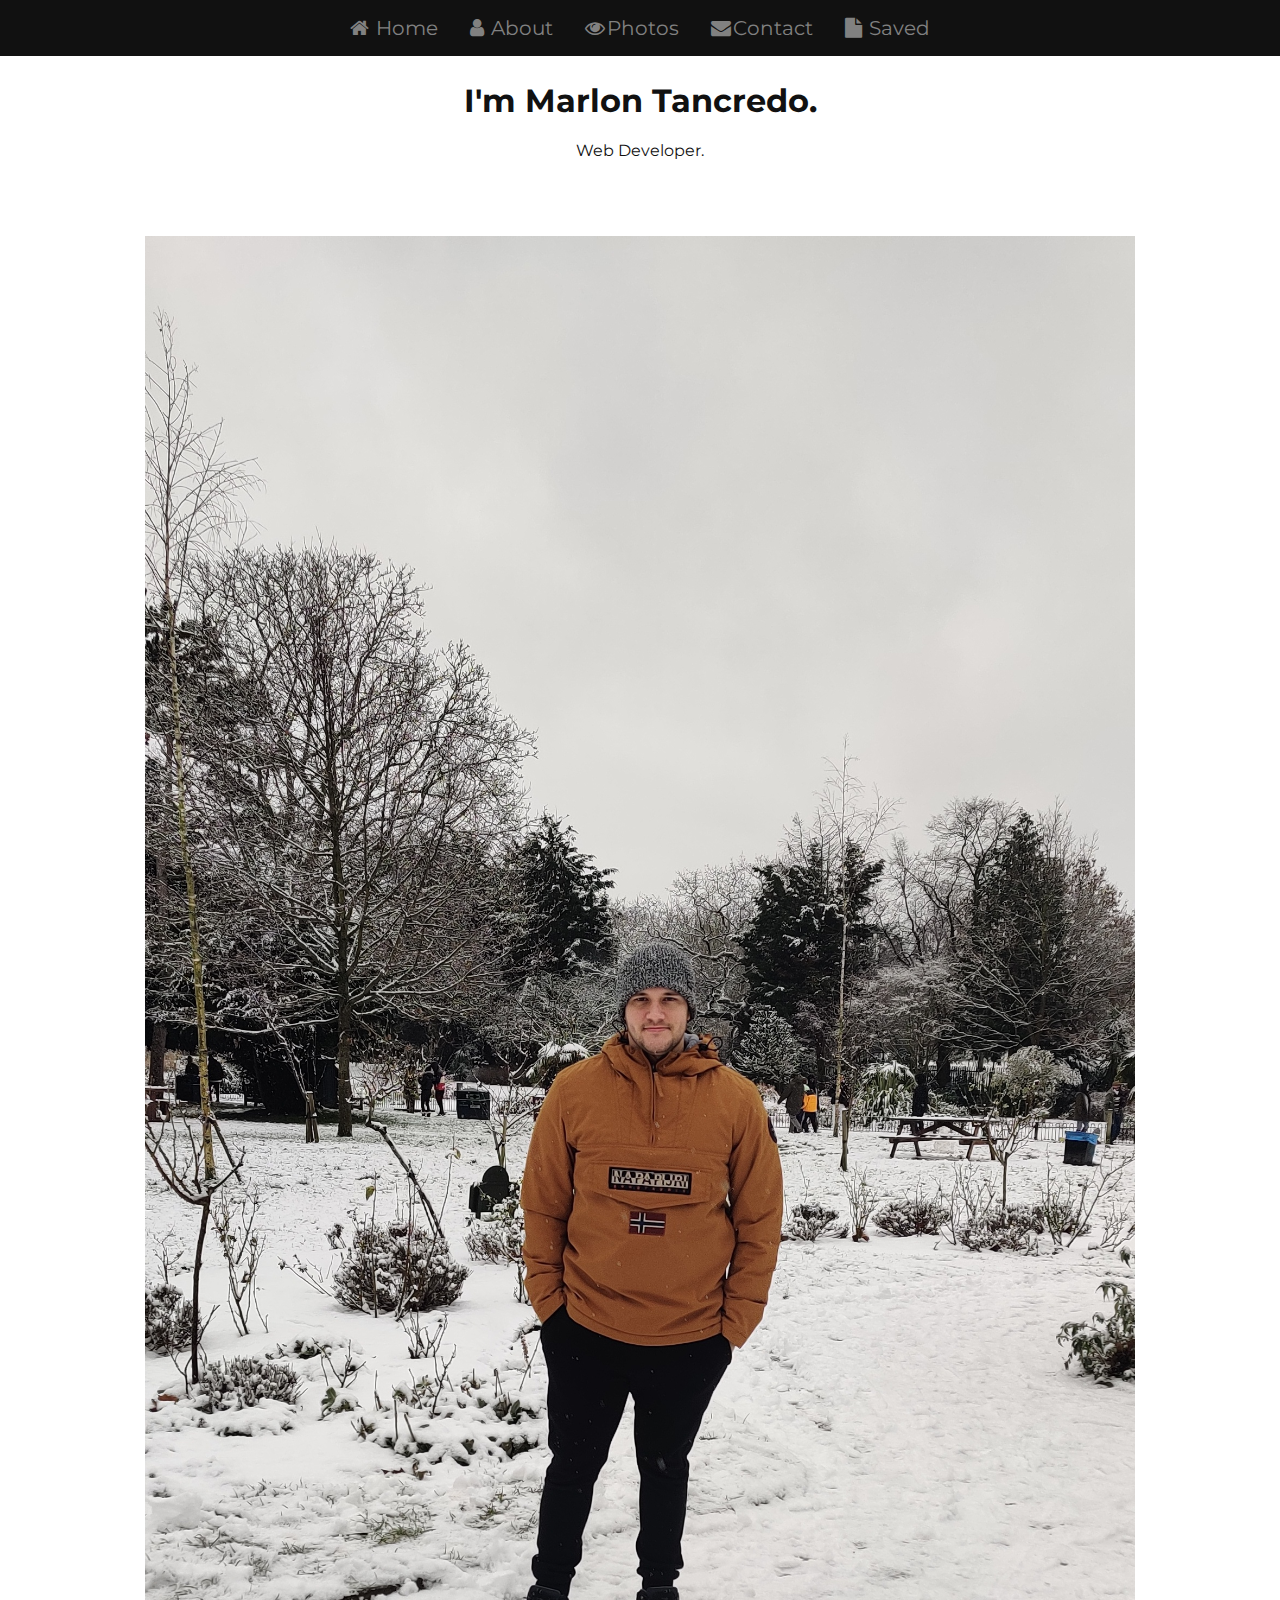
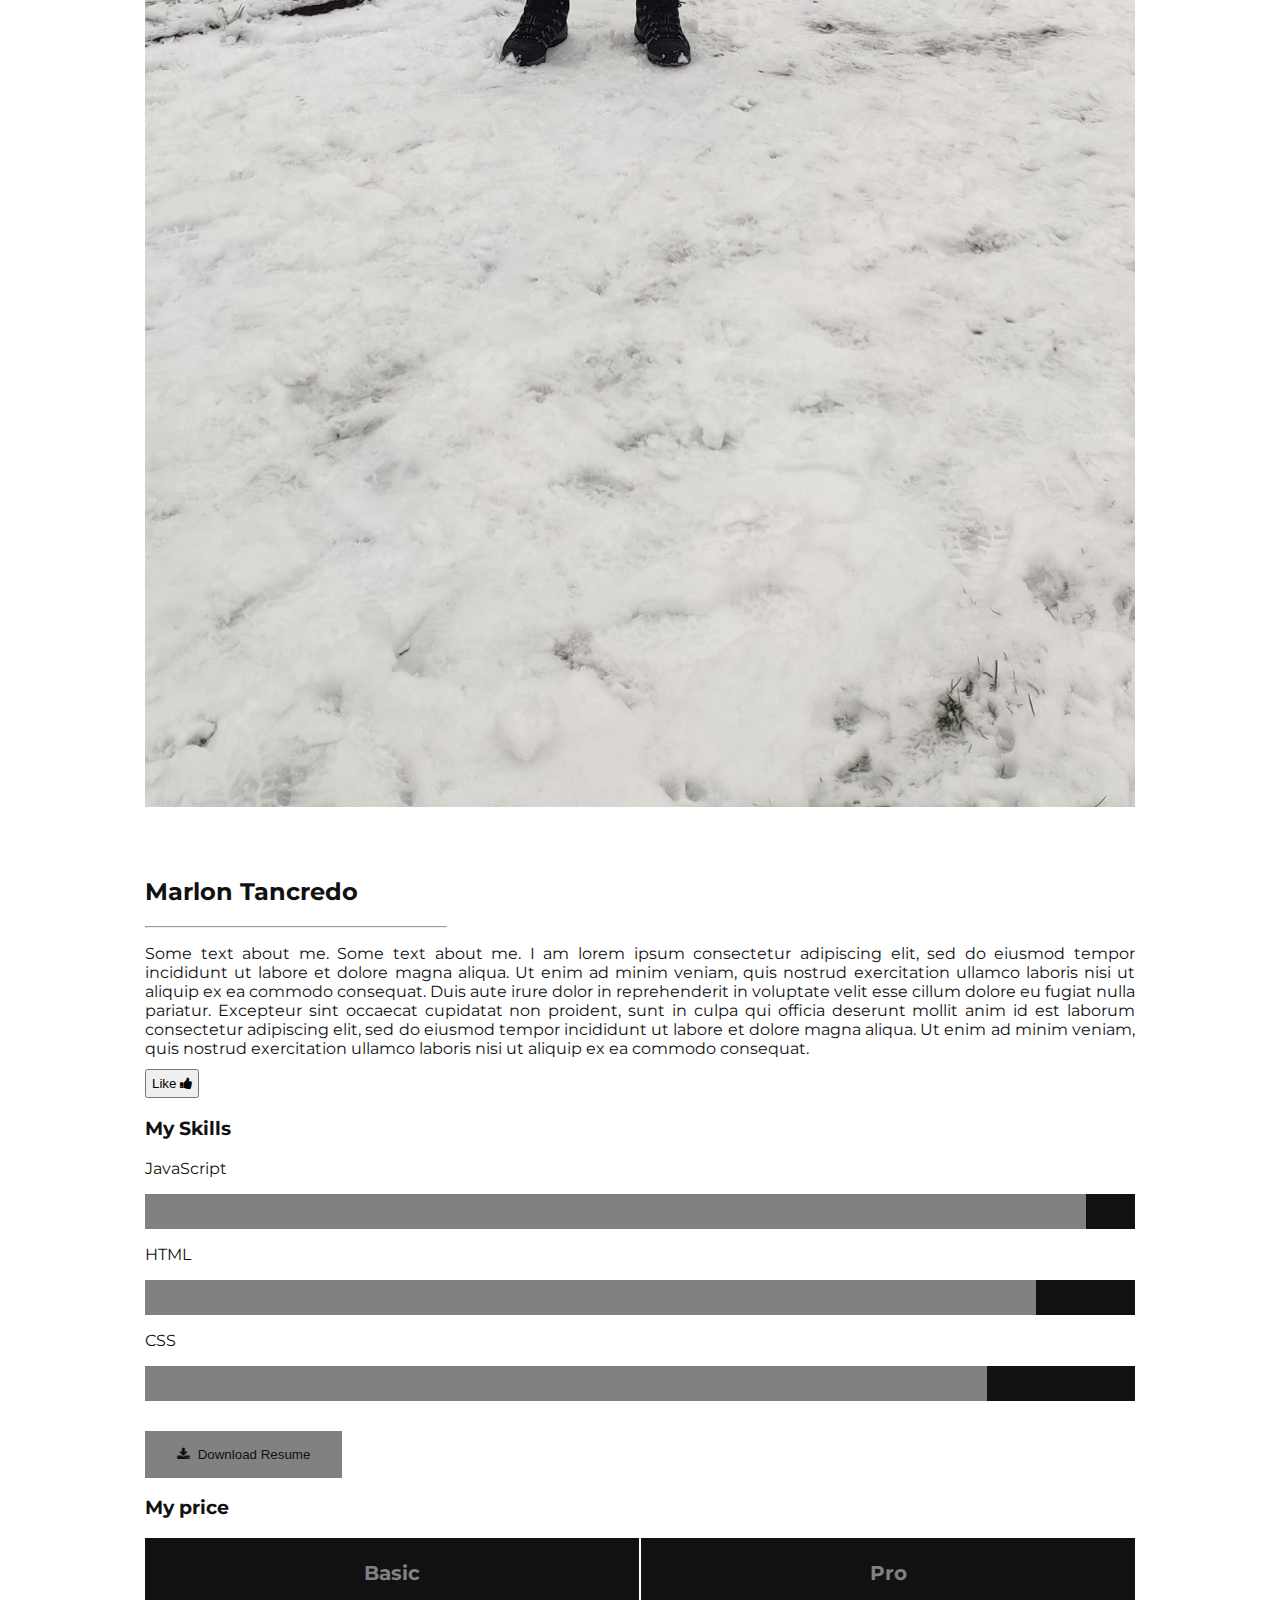
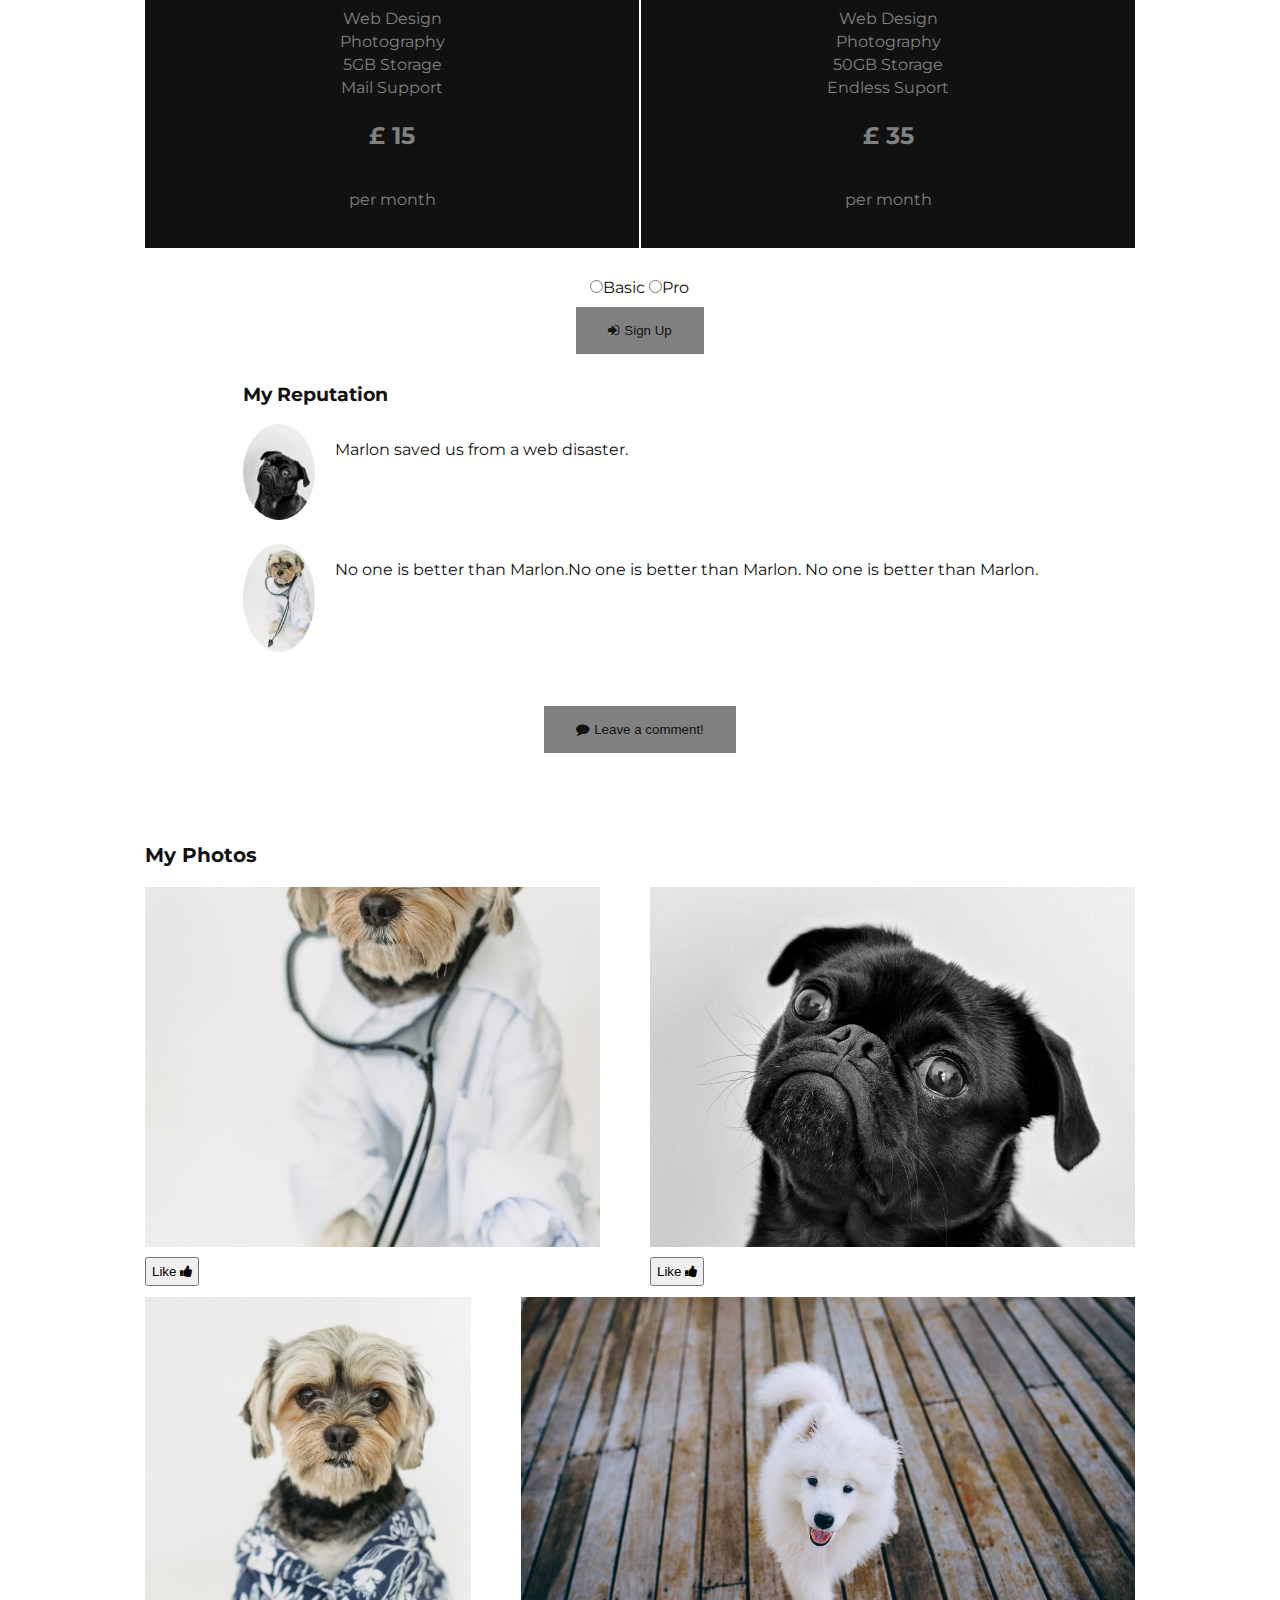
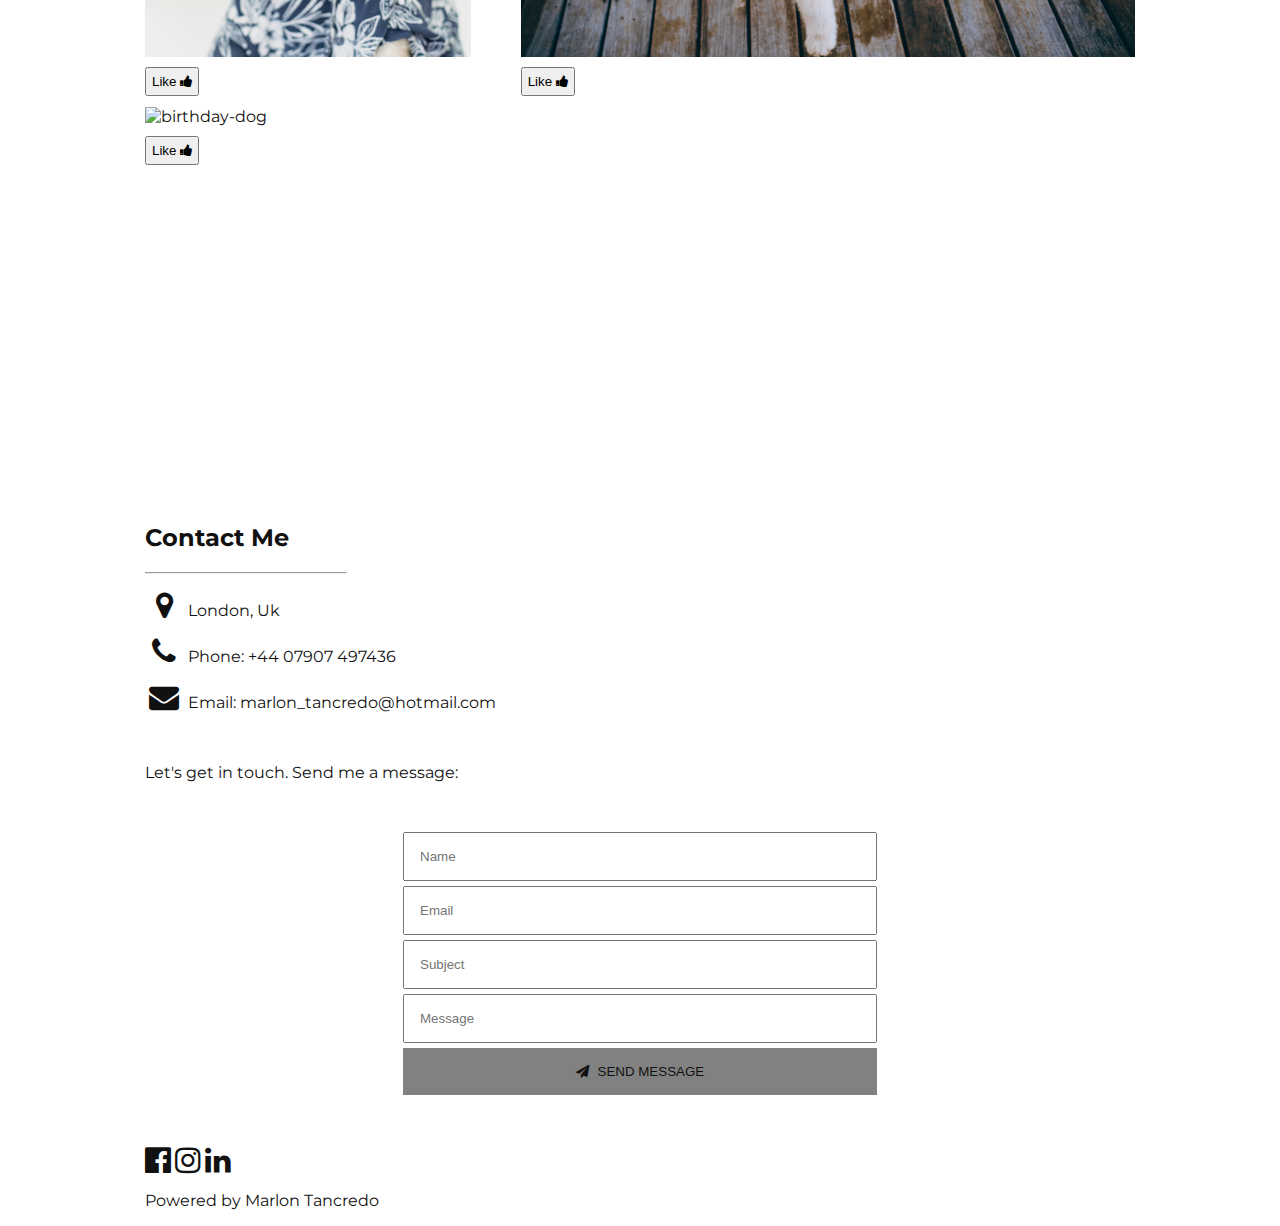
==== commit f94ad7c9: "changing path into thye pages" ====
--- a/portfolio/pages/index.html
+++ b/portfolio/pages/index.html
@@ -38,7 +38,7 @@
           <img
             class="header img"
             id="header-image"
-            src="http://127.0.0.1:5500/portfolio/img/marlon.jpg"
+            src="../img/marlon.jpg"
             alt="marlon"
             onclick="saveForLater(this.id, this.src)"
           />
